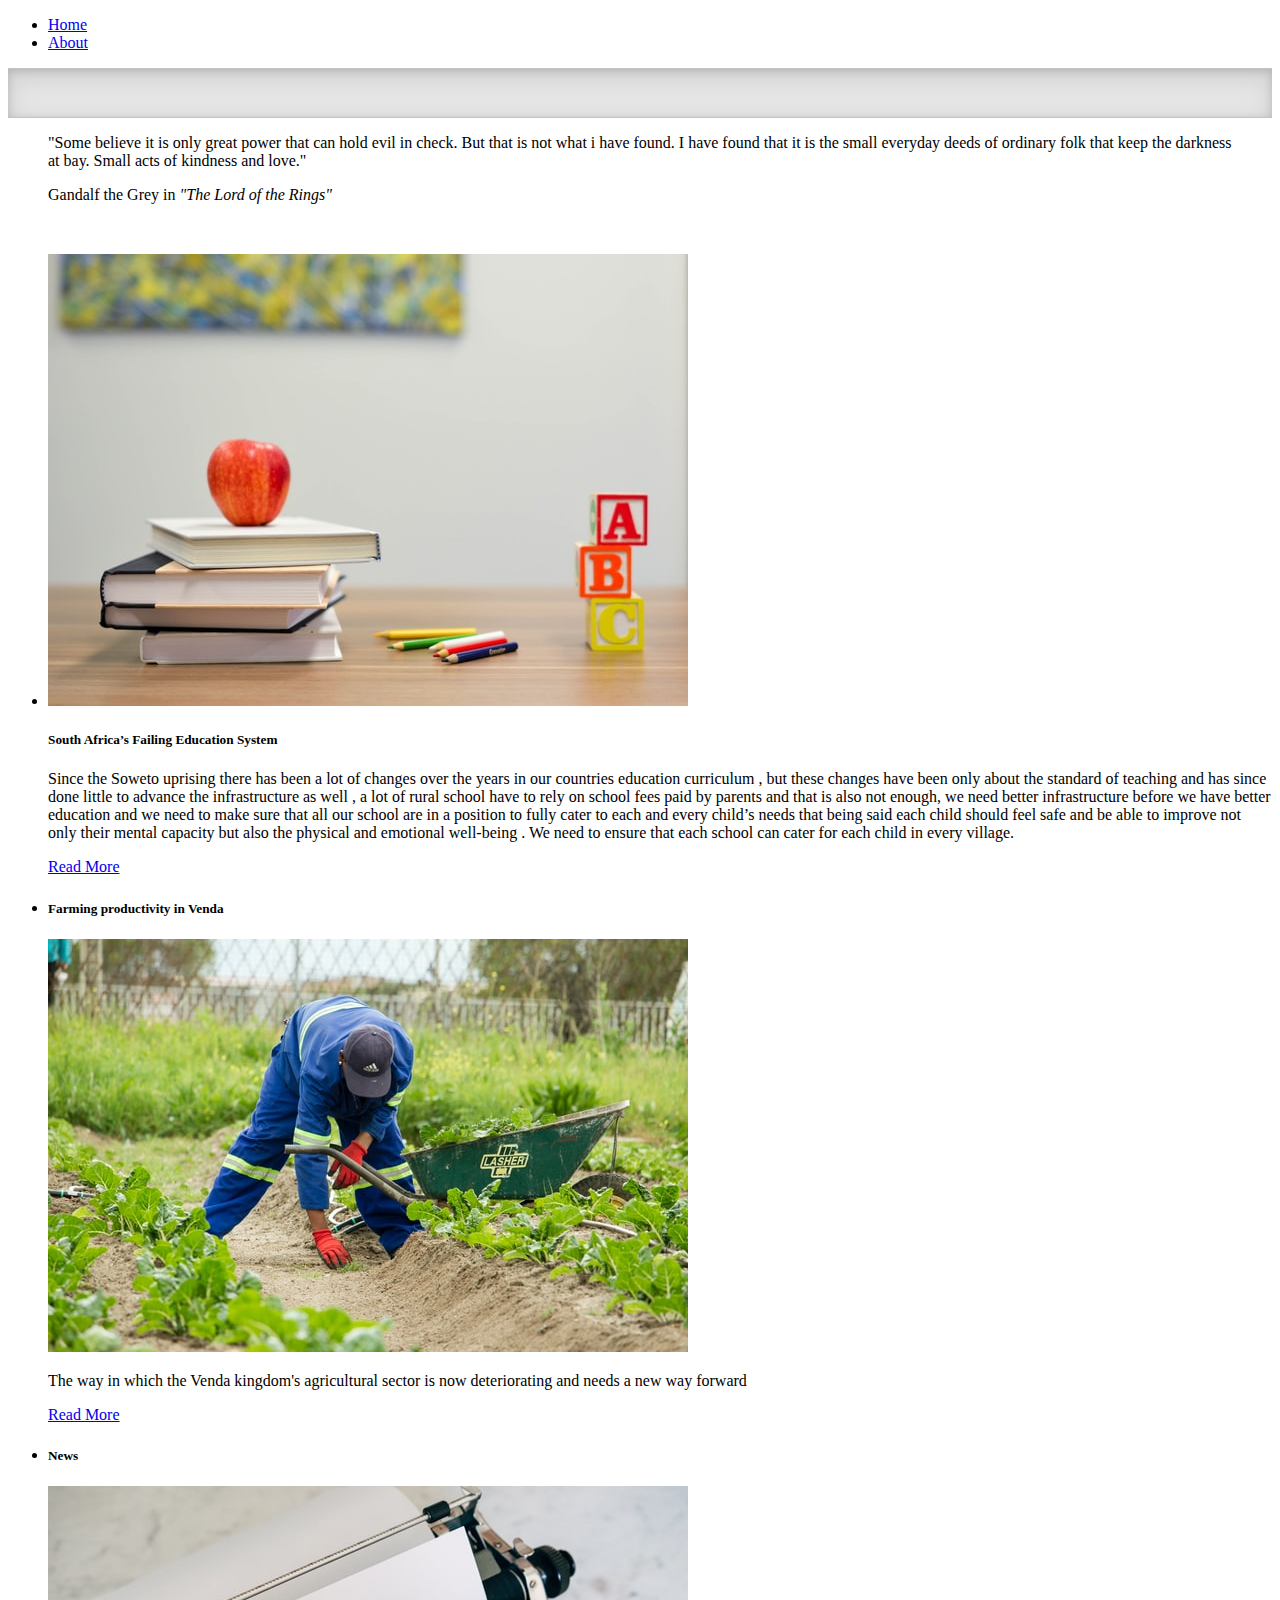
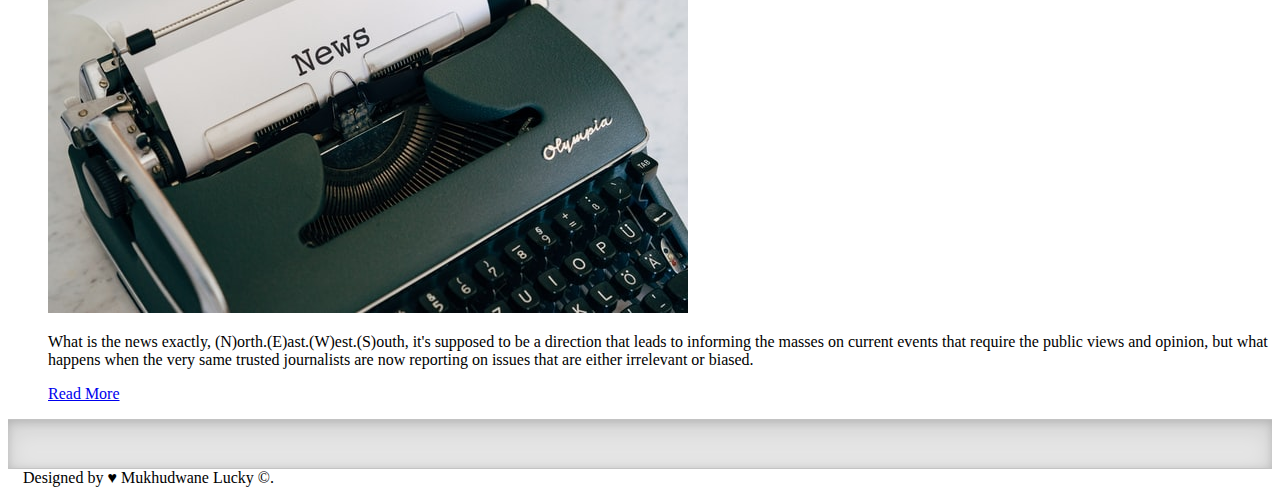
==== index.html @ 6c1558d9 "google adsense" ====
<!DOCTYPE html>
<html>
  <head>
    <!-- Required meta tags -->
    <meta charset="utf-8">
    <meta name="viewport" content="width=device-width, initial-scale=1, shrink-to-fit=no">

    <!-- Bootstrap CSS -->
    <link 
		rel="stylesheet" 
		href="https://stackpath.bootstrapcdn.com/bootstrap/4.1.3/css/bootstrap.min.css" 
		integrity="sha384-MCw98/SFnGE8fJT3GXwEOngsV7Zt27NXFoaoApmYm81iuXoPkFOJwJ8ERdknLPMO" 
		crossorigin="anonymous"
	/>
	
	<!-- Style CSS -->
	<link 
		rel="stylesheet"
		href="css/style.css"
	/>

    <title>Lucky's Blog</title>
	
	<!-- Google AdSense -->
	<script data-ad-client="ca-pub-3748726657907968" async src="https://pagead2.googlesyndication.com/pagead/js/adsbygoogle.js"></script>
  </head>
  <body>
      <div class="container">
          <header class="d-flex justify-content-center py-3">
              <ul class="nav nav-pills">
                  <li class="nav-item"><a href="index.html" class="nav-link active" aria-current="page">Home</a></li>
                  <li class="nav-item"><a href="https://mukhudwanelucky.github.io/portfolio/" class="nav-link">About</a></li>
              </ul>
          </header>
      </div>

      <div class="b-example-divider"></div>
      <div class="container-fluid">
          <div class="container">
              <div class="row justify-content-md-center">
                  <div class="col">
                      <blockquote class="blockquote text-center">
                          <p class="mb-0">
                              "Some believe it is only great power that can hold evil in check.
                              But that is not what i have found.
                              I have found that it is the small everyday deeds of ordinary folk that keep the darkness at bay.
                              Small acts of kindness and love."
                          </p>
                          <footer class="blockquote-footer">Gandalf the Grey in <cite title="Source Title"><i>"The Lord of the Rings"</i></cite></footer>
                      </blockquote>
                  </div>
				  <script async src="https://pagead2.googlesyndication.com/pagead/js/adsbygoogle.js"></script>
<ins class="adsbygoogle"
     style="display:block; text-align:center;"
     data-ad-layout="in-article"
     data-ad-format="fluid"
     data-ad-client="ca-pub-3748726657907968"
     data-ad-slot="9986386568"></ins>
<script>
     (adsbygoogle = window.adsbygoogle || []).push({});
</script>
              </div>

              <br>
              <div class="row justify-content-md-center">
                  <div class="col-sm text-center">
                      <ul class="list-unstyled">
                          <li class="media">

                              <div class="media-body alert alert-primary">
                                  <img class="mr-3" src="img/south-africas-failing-education-system.jpg" alt="south-africas-failing-education-system">
                                  <h5 class="mt-0 mb-1">South Africa’s Failing Education System</h5>
                                  <p>
                                      Since the Soweto uprising there has been a lot of changes over the years in our countries education curriculum ,
                                      but these changes have been only about the standard of teaching and has since done little to advance the infrastructure as well ,
                                      a lot of rural school have to rely on school fees paid by parents and that is also not enough,
                                      we need better infrastructure before we have better education and we need to make sure that all our school are in a position to
                                      fully cater to each and every child’s needs that being said each child should feel safe and be able to improve not only their
                                      mental capacity but also the physical and emotional well-being . We need to ensure that each school can cater for each child
                                      in every village.
                                  </p>
                                  <a href="south-africas-failing-education-system.html" class="alert-link">Read More</a>
                              </div>
                          </li>
                          <li class="media my-4">

                              <div class="media-body alert alert-primary">
                                  <h5 class="mt-0 mb-1">Farming productivity in Venda</h5>
                                  <img class="mr-3" src="img/farming-productivity-in-venda.jpg" alt="farming-productivity-in-venda">
                                  <p>
                                      The way in which the Venda kingdom's agricultural sector is now deteriorating and needs a new way forward
                                  </p>
                                  <a href="farming-productivity-in-venda.html" class="alert-link">Read More</a>
                              </div>
                          </li>
                          <li class="media">

                              <div class="media-body alert alert-primary">
                                  <h5 class="mt-0 mb-1">News</h5>
                                  <img class="mr-3" src="img/news.jpg" alt="news">
                                  <p>
                                      What is the news exactly, (N)orth.(E)ast.(W)est.(S)outh,
                                      it's supposed to be a direction that leads to informing the masses on current events that require the
                                      public views and opinion,
                                      but what happens when the very same trusted journalists are now reporting on issues that are either
                                      irrelevant or biased.
                                  </p>
                                  <a href="news.html" class="alert-link">Read More</a>
                              </div>
                          </li>
                      </ul>
                  </div>
              </div>

          </div>
      </div>
      <div class="b-example-divider"></div>
      <footer class="footer mt-auto py-3 bg-light">
          <div class="footer-container">
              <span class="text-muted">Designed by &hearts; Mukhudwane Lucky &copy;. </span>
          </div>
      </footer>

      <!-- Scripts -->
      <script src="https://code.jquery.com/jquery-3.3.1.slim.min.js"
              integrity="sha384-q8i/X+965DzO0rT7abK41JStQIAqVgRVzpbzo5smXKp4YfRvH+8abtTE1Pi6jizo"
              crossorigin="anonymous">
      </script>
      <script src="https://cdnjs.cloudflare.com/ajax/libs/popper.js/1.14.3/umd/popper.min.js"
              integrity="sha384-ZMP7rVo3mIykV+2+9J3UJ46jBk0WLaUAdn689aCwoqbBJiSnjAK/l8WvCWPIPm49"
              crossorigin="anonymous">
      </script>
      <script src="https://stackpath.bootstrapcdn.com/bootstrap/4.1.3/js/bootstrap.min.js"
              integrity="sha384-ChfqqxuZUCnJSK3+MXmPNIyE6ZbWh2IMqE241rYiqJxyMiZ6OW/JmZQ5stwEULTy"
              crossorigin="anonymous">
      </script>
  </body>
</html>
---- css/style.css ----
.b-example-divider {
    height: 3rem;
    background-color: rgba(0, 0, 0, .1);
    border: solid rgba(0, 0, 0, .15);
    border-width: 1px 0;
    box-shadow: inset 0 .5em 1.5em rgba(0, 0, 0, .1), inset 0 .125em .5em rgba(0, 0, 0, .15);
}

.form-control-dark {
    color: #fff;
    background-color: var(--bs-dark);
    border-color: var(--bs-gray);
}

    .form-control-dark:focus {
        color: #fff;
        background-color: var(--bs-dark);
        border-color: #fff;
        box-shadow: 0 0 0 .25rem rgba(255, 255, 255, .25);
    }

.bi {
    vertical-align: -.125em;
    fill: currentColor;
}

.text-small {
    font-size: 85%;
}

.dropdown-toggle {
    outline: 0;
}

/* Footer CSS
-------------------------------------------------- */
/* Not required for template or sticky footer method. */

.footer-container {
    width: auto;
    max-width: 680px;
    padding: 0 15px;
}
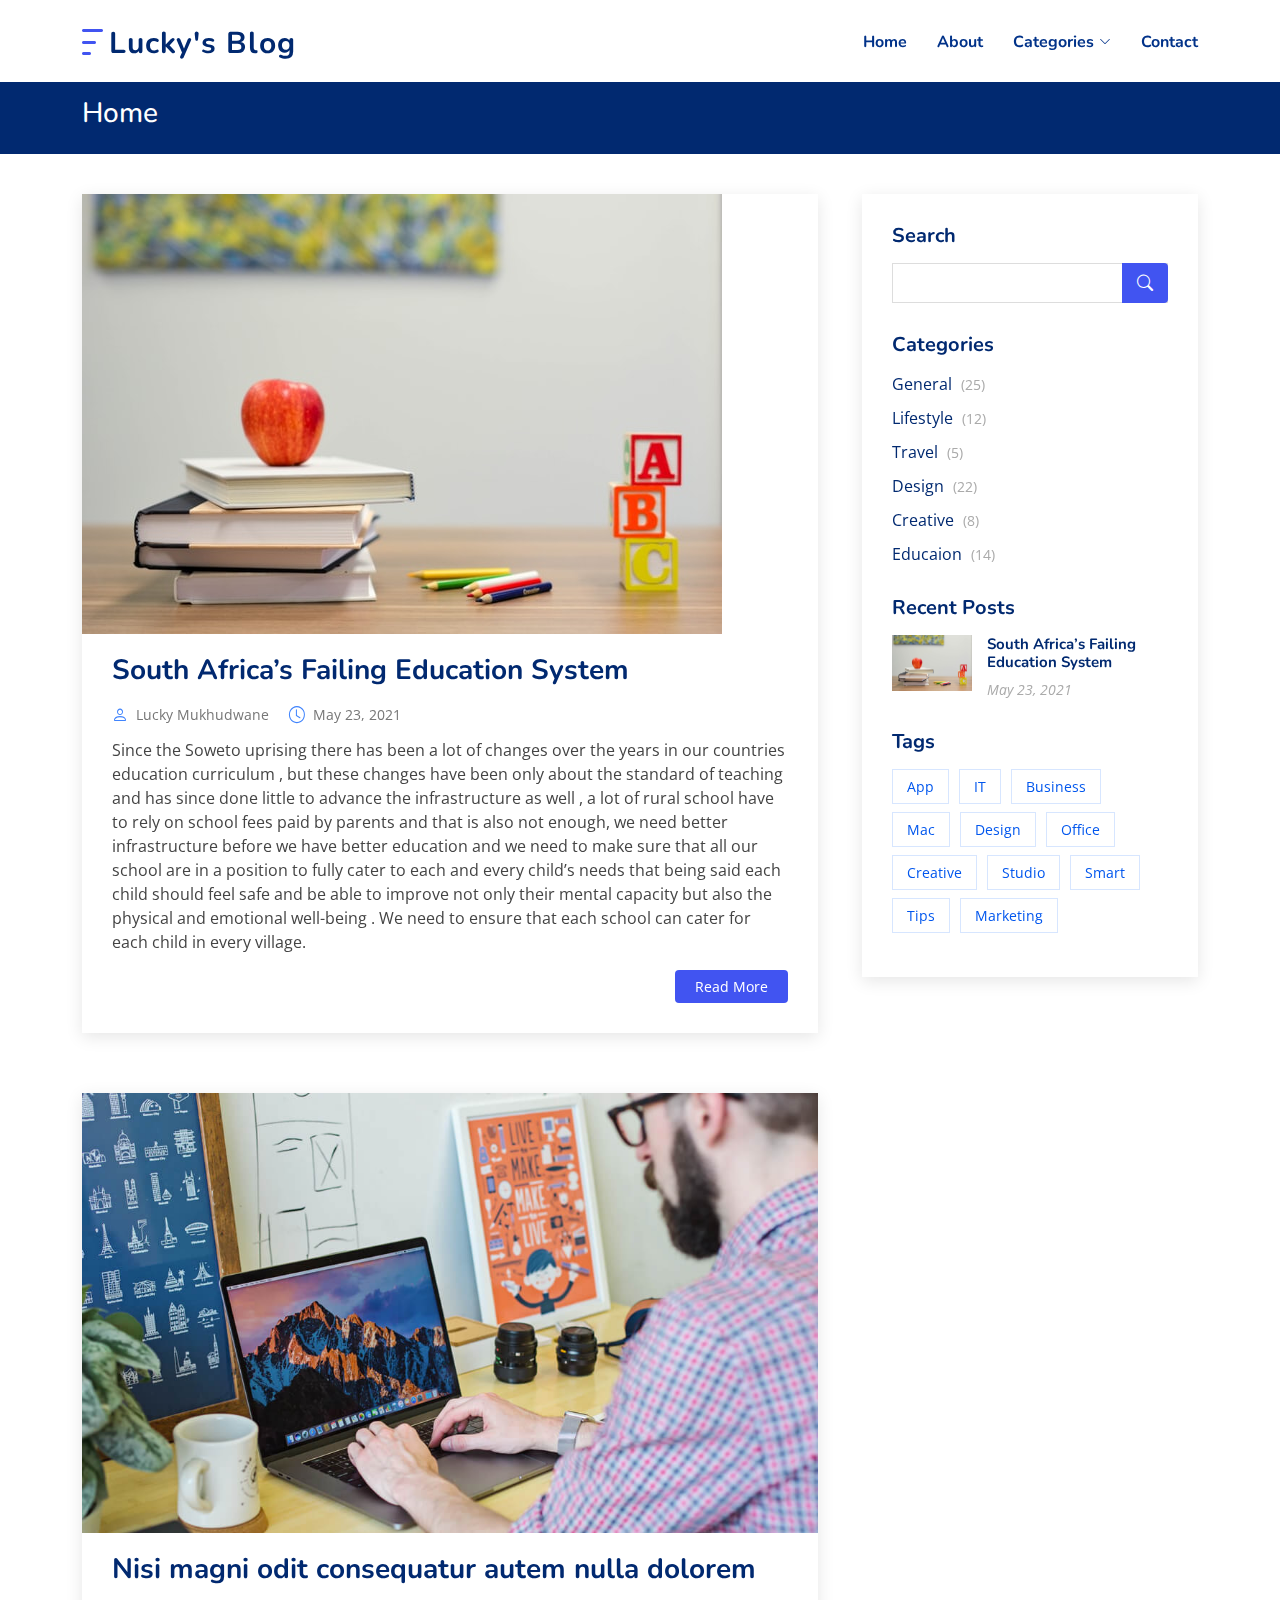
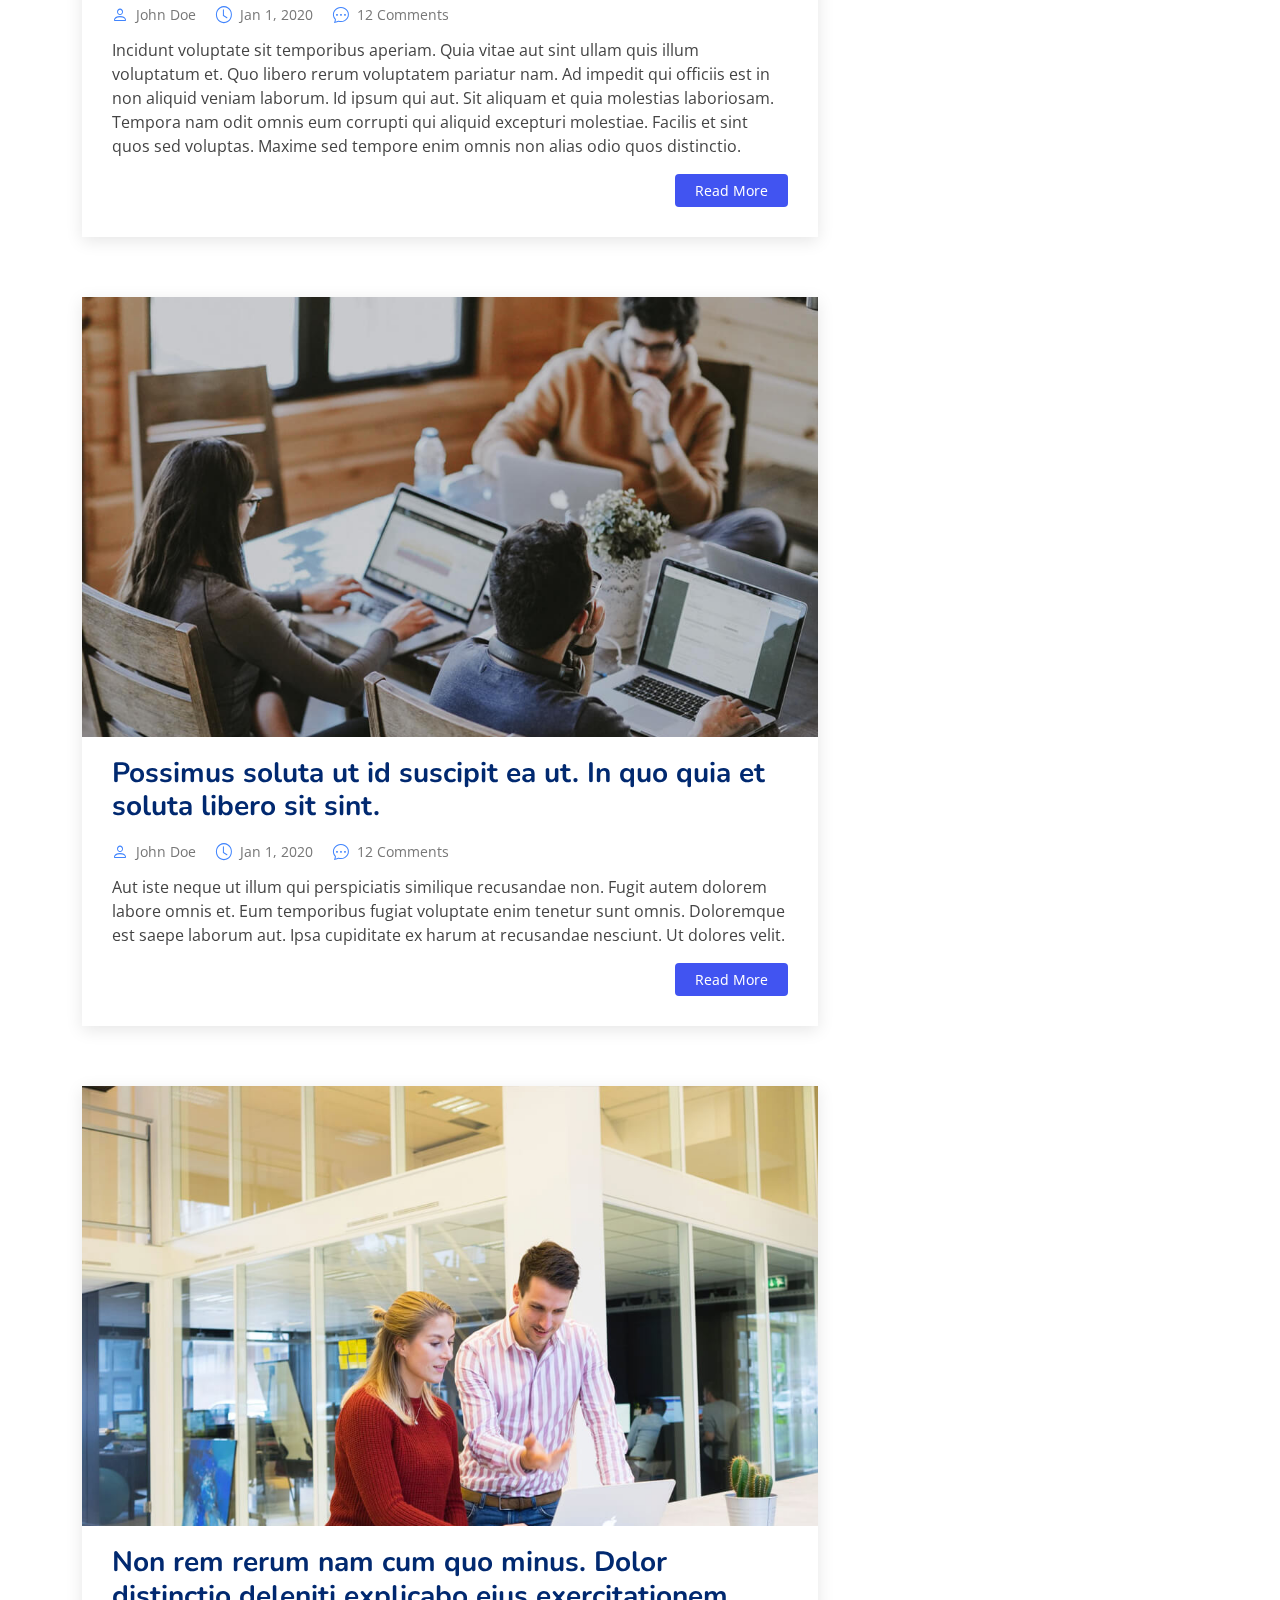
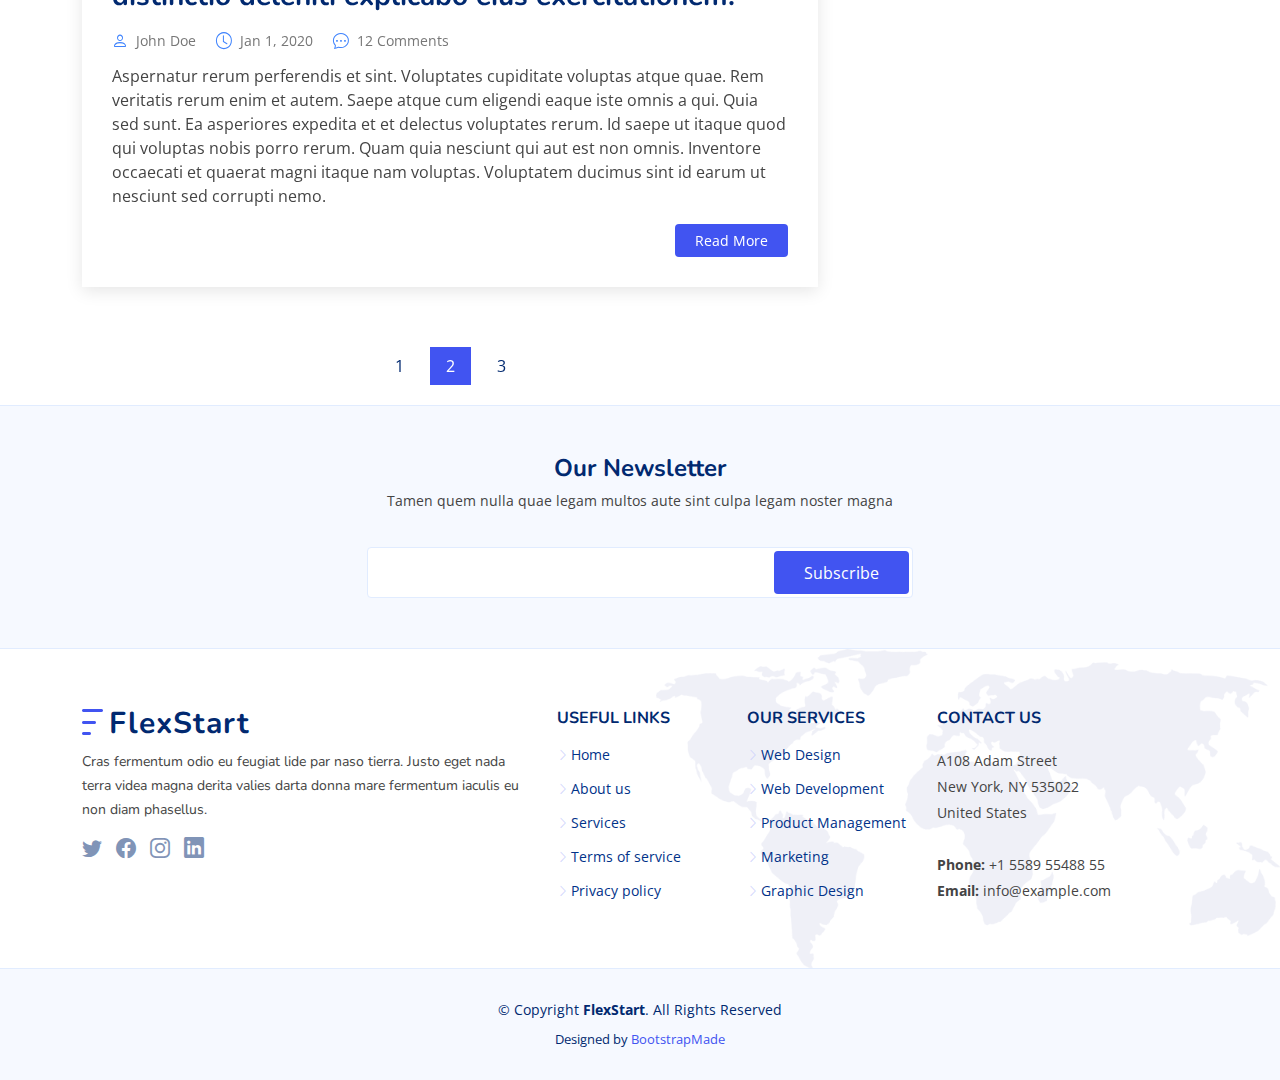
==== commit 1363ecfe: "changed layout" ====
--- a/index.html
+++ b/index.html
@@ -1,138 +1,389 @@
 <!DOCTYPE html>
-<html>
-  <head>
-    <!-- Required meta tags -->
+<html lang="en">
+
+<head>
     <meta charset="utf-8">
-    <meta name="viewport" content="width=device-width, initial-scale=1, shrink-to-fit=no">
-
-    <!-- Bootstrap CSS -->
-    <link 
-		rel="stylesheet" 
-		href="https://stackpath.bootstrapcdn.com/bootstrap/4.1.3/css/bootstrap.min.css" 
-		integrity="sha384-MCw98/SFnGE8fJT3GXwEOngsV7Zt27NXFoaoApmYm81iuXoPkFOJwJ8ERdknLPMO" 
-		crossorigin="anonymous"
-	/>
-	
-	<!-- Style CSS -->
-	<link 
-		rel="stylesheet"
-		href="css/style.css"
-	/>
+    <meta content="width=device-width, initial-scale=1.0" name="viewport">
 
     <title>Lucky's Blog</title>
-	
-	<!-- Google AdSense -->
-	<script data-ad-client="ca-pub-3748726657907968" async src="https://pagead2.googlesyndication.com/pagead/js/adsbygoogle.js"></script>
-  </head>
-  <body>
-      <div class="container">
-          <header class="d-flex justify-content-center py-3">
-              <ul class="nav nav-pills">
-                  <li class="nav-item"><a href="index.html" class="nav-link active" aria-current="page">Home</a></li>
-                  <li class="nav-item"><a href="https://mukhudwanelucky.github.io/portfolio/" class="nav-link">About</a></li>
-              </ul>
-          </header>
-      </div>
-
-      <div class="b-example-divider"></div>
-      <div class="container-fluid">
-          <div class="container">
-              <div class="row justify-content-md-center">
-                  <div class="col">
-                      <blockquote class="blockquote text-center">
-                          <p class="mb-0">
-                              "Some believe it is only great power that can hold evil in check.
-                              But that is not what i have found.
-                              I have found that it is the small everyday deeds of ordinary folk that keep the darkness at bay.
-                              Small acts of kindness and love."
-                          </p>
-                          <footer class="blockquote-footer">Gandalf the Grey in <cite title="Source Title"><i>"The Lord of the Rings"</i></cite></footer>
-                      </blockquote>
-                  </div>
-				  <script async src="https://pagead2.googlesyndication.com/pagead/js/adsbygoogle.js"></script>
-<ins class="adsbygoogle"
-     style="display:block; text-align:center;"
-     data-ad-layout="in-article"
-     data-ad-format="fluid"
-     data-ad-client="ca-pub-3748726657907968"
-     data-ad-slot="9986386568"></ins>
-<script>
-     (adsbygoogle = window.adsbygoogle || []).push({});
-</script>
-              </div>
-
-              <br>
-              <div class="row justify-content-md-center">
-                  <div class="col-sm text-center">
-                      <ul class="list-unstyled">
-                          <li class="media">
-
-                              <div class="media-body alert alert-primary">
-                                  <img class="mr-3" src="img/south-africas-failing-education-system.jpg" alt="south-africas-failing-education-system">
-                                  <h5 class="mt-0 mb-1">South Africa’s Failing Education System</h5>
-                                  <p>
-                                      Since the Soweto uprising there has been a lot of changes over the years in our countries education curriculum ,
-                                      but these changes have been only about the standard of teaching and has since done little to advance the infrastructure as well ,
-                                      a lot of rural school have to rely on school fees paid by parents and that is also not enough,
-                                      we need better infrastructure before we have better education and we need to make sure that all our school are in a position to
-                                      fully cater to each and every child’s needs that being said each child should feel safe and be able to improve not only their
-                                      mental capacity but also the physical and emotional well-being . We need to ensure that each school can cater for each child
-                                      in every village.
-                                  </p>
-                                  <a href="south-africas-failing-education-system.html" class="alert-link">Read More</a>
-                              </div>
-                          </li>
-                          <li class="media my-4">
-
-                              <div class="media-body alert alert-primary">
-                                  <h5 class="mt-0 mb-1">Farming productivity in Venda</h5>
-                                  <img class="mr-3" src="img/farming-productivity-in-venda.jpg" alt="farming-productivity-in-venda">
-                                  <p>
-                                      The way in which the Venda kingdom's agricultural sector is now deteriorating and needs a new way forward
-                                  </p>
-                                  <a href="farming-productivity-in-venda.html" class="alert-link">Read More</a>
-                              </div>
-                          </li>
-                          <li class="media">
-
-                              <div class="media-body alert alert-primary">
-                                  <h5 class="mt-0 mb-1">News</h5>
-                                  <img class="mr-3" src="img/news.jpg" alt="news">
-                                  <p>
-                                      What is the news exactly, (N)orth.(E)ast.(W)est.(S)outh,
-                                      it's supposed to be a direction that leads to informing the masses on current events that require the
-                                      public views and opinion,
-                                      but what happens when the very same trusted journalists are now reporting on issues that are either
-                                      irrelevant or biased.
-                                  </p>
-                                  <a href="news.html" class="alert-link">Read More</a>
-                              </div>
-                          </li>
-                      </ul>
-                  </div>
-              </div>
-
-          </div>
-      </div>
-      <div class="b-example-divider"></div>
-      <footer class="footer mt-auto py-3 bg-light">
-          <div class="footer-container">
-              <span class="text-muted">Designed by &hearts; Mukhudwane Lucky &copy;. </span>
-          </div>
-      </footer>
-
-      <!-- Scripts -->
-      <script src="https://code.jquery.com/jquery-3.3.1.slim.min.js"
-              integrity="sha384-q8i/X+965DzO0rT7abK41JStQIAqVgRVzpbzo5smXKp4YfRvH+8abtTE1Pi6jizo"
-              crossorigin="anonymous">
-      </script>
-      <script src="https://cdnjs.cloudflare.com/ajax/libs/popper.js/1.14.3/umd/popper.min.js"
-              integrity="sha384-ZMP7rVo3mIykV+2+9J3UJ46jBk0WLaUAdn689aCwoqbBJiSnjAK/l8WvCWPIPm49"
-              crossorigin="anonymous">
-      </script>
-      <script src="https://stackpath.bootstrapcdn.com/bootstrap/4.1.3/js/bootstrap.min.js"
-              integrity="sha384-ChfqqxuZUCnJSK3+MXmPNIyE6ZbWh2IMqE241rYiqJxyMiZ6OW/JmZQ5stwEULTy"
-              crossorigin="anonymous">
-      </script>
-  </body>
+    <meta content="Lucky Mukhudwane Web Blog" name="description">
+    <meta content="blog" name="keywords">
+
+    <!-- Favicons -->
+    <link href="assets/img/favicon.png" rel="icon">
+    <link href="assets/img/apple-touch-icon.png" rel="apple-touch-icon">
+
+    <!-- Google Fonts -->
+    <link href="https://fonts.googleapis.com/css?family=Open+Sans:300,300i,400,400i,600,600i,700,700i|Nunito:300,300i,400,400i,600,600i,700,700i|Poppins:300,300i,400,400i,500,500i,600,600i,700,700i" rel="stylesheet">
+
+    <!-- Vendor CSS Files -->
+    <link href="assets/vendor/bootstrap/css/bootstrap.min.css" rel="stylesheet">
+    <link href="assets/vendor/bootstrap-icons/bootstrap-icons.css" rel="stylesheet">
+    <link href="assets/vendor/aos/aos.css" rel="stylesheet">
+    <link href="assets/vendor/remixicon/remixicon.css" rel="stylesheet">
+    <link href="assets/vendor/swiper/swiper-bundle.min.css" rel="stylesheet">
+    <link href="assets/vendor/glightbox/css/glightbox.min.css" rel="stylesheet">
+
+    <!-- Template Main CSS File -->
+    <link href="assets/css/style.css" rel="stylesheet">
+
+    <!-- =======================================================
+    * Template Name: FlexStart - v1.4.0
+    * Template URL: https://bootstrapmade.com/flexstart-bootstrap-startup-template/
+    * Author: BootstrapMade.com
+    * License: https://bootstrapmade.com/license/
+    ======================================================== -->
+</head>
+
+<body>
+
+    <!-- ======= Header ======= -->
+    <header id="header" class="header fixed-top">
+        <div class="container-fluid container-xl d-flex align-items-center justify-content-between">
+
+            <a href="index.html" class="logo d-flex align-items-center">
+                <img src="assets/img/logo.png" alt="">
+                <span>Lucky's Blog</span>
+            </a>
+
+            <nav id="navbar" class="navbar">
+                <ul>
+                    <li><a class="nav-link scrollto " href="#">Home</a></li>
+                    <li><a class="nav-link scrollto" href="#about">About</a></li>
+                    <li class="dropdown">
+                        <a href="catergories.html"><span>Categories</span> <i class="bi bi-chevron-down"></i></a>
+                        <ul>
+                            <li><a href="#">General</a></li>
+                            <li><a href="#">LifeStyle</a></li>
+                            <li><a href="#">Travel</a></li>
+                            <li><a href="#">Design</a></li>
+                            <li><a href="#">Creative</a></li>
+                            <li><a href="#">Education</a></li>
+                        </ul>
+                    </li>
+                    <li><a class="nav-link scrollto" href="#contact">Contact</a></li>
+                </ul>
+                <i class="bi bi-list mobile-nav-toggle"></i>
+            </nav><!-- .navbar -->
+
+        </div>
+    </header><!-- End Header -->
+
+    <main id="main">
+
+        <!-- ======= Breadcrumbs ======= -->
+        <section class="breadcrumbs">
+            <div class="container">
+
+                <h2>Home</h2>
+
+            </div>
+        </section><!-- End Breadcrumbs -->
+        <!-- ======= Blog Section ======= -->
+        <section id="blog" class="blog">
+            <div class="container" data-aos="fade-up">
+
+                <div class="row">
+
+                    <div class="col-lg-8 entries">
+
+                        <article class="entry">
+
+                            <div class="entry-img">
+                                <img src="img/south-africas-failing-education-system.jpg" alt="" class="img-fluid">
+                            </div>
+
+                            <h2 class="entry-title">
+                                <a href="south-africas-failing-education-system.html">South Africa’s Failing Education System</a>
+                            </h2>
+
+                            <div class="entry-meta">
+                                <ul>
+                                    <li class="d-flex align-items-center"><i class="bi bi-person"></i> <a href="about">Lucky Mukhudwane</a></li>
+                                    <li class="d-flex align-items-center"><i class="bi bi-clock"></i> <a href=""><time datetime="2021-05-23">May 23, 2021</time></a></li>
+                                </ul>
+                            </div>
+
+                            <div class="entry-content">
+                                <p>
+                                    Since the Soweto uprising there has been a lot of changes over the years in our countries education curriculum ,
+                                    but these changes have been only about the standard of teaching and has since done little to advance the infrastructure as well ,
+                                    a lot of rural school have to rely on school fees paid by parents and that is also not enough,
+                                    we need better infrastructure before we have better education and we need to make sure that all our school are in a position to
+                                    fully cater to each and every child’s needs that being said each child should feel safe and be able to improve not only their
+                                    mental capacity but also the physical and emotional well-being . We need to ensure that each school can cater for each child
+                                    in every village.
+                                </p>
+                                <div class="read-more">
+                                    <a href="south-africas-failing-education-system.html">Read More</a>
+                                </div>
+                            </div>
+
+                        </article><!-- End blog entry -->
+
+                        <article class="entry">
+
+                            <div class="entry-img">
+                                <img src="assets/img/blog/blog-2.jpg" alt="" class="img-fluid">
+                            </div>
+
+                            <h2 class="entry-title">
+                                <a href="blog-single.html">Nisi magni odit consequatur autem nulla dolorem</a>
+                            </h2>
+
+                            <div class="entry-meta">
+                                <ul>
+                                    <li class="d-flex align-items-center"><i class="bi bi-person"></i> <a href="blog-single.html">John Doe</a></li>
+                                    <li class="d-flex align-items-center"><i class="bi bi-clock"></i> <a href="blog-single.html"><time datetime="2020-01-01">Jan 1, 2020</time></a></li>
+                                    <li class="d-flex align-items-center"><i class="bi bi-chat-dots"></i> <a href="blog-single.html">12 Comments</a></li>
+                                </ul>
+                            </div>
+
+                            <div class="entry-content">
+                                <p>
+                                    Incidunt voluptate sit temporibus aperiam. Quia vitae aut sint ullam quis illum voluptatum et. Quo libero rerum voluptatem pariatur nam.
+                                    Ad impedit qui officiis est in non aliquid veniam laborum. Id ipsum qui aut. Sit aliquam et quia molestias laboriosam. Tempora nam odit omnis eum corrupti qui aliquid excepturi molestiae. Facilis et sint quos sed voluptas. Maxime sed tempore enim omnis non alias odio quos distinctio.
+                                </p>
+                                <div class="read-more">
+                                    <a href="blog-single.html">Read More</a>
+                                </div>
+                            </div>
+
+                        </article><!-- End blog entry -->
+
+                        <article class="entry">
+
+                            <div class="entry-img">
+                                <img src="assets/img/blog/blog-3.jpg" alt="" class="img-fluid">
+                            </div>
+
+                            <h2 class="entry-title">
+                                <a href="blog-single.html">Possimus soluta ut id suscipit ea ut. In quo quia et soluta libero sit sint.</a>
+                            </h2>
+
+                            <div class="entry-meta">
+                                <ul>
+                                    <li class="d-flex align-items-center"><i class="bi bi-person"></i> <a href="blog-single.html">John Doe</a></li>
+                                    <li class="d-flex align-items-center"><i class="bi bi-clock"></i> <a href="blog-single.html"><time datetime="2020-01-01">Jan 1, 2020</time></a></li>
+                                    <li class="d-flex align-items-center"><i class="bi bi-chat-dots"></i> <a href="blog-single.html">12 Comments</a></li>
+                                </ul>
+                            </div>
+
+                            <div class="entry-content">
+                                <p>
+                                    Aut iste neque ut illum qui perspiciatis similique recusandae non. Fugit autem dolorem labore omnis et. Eum temporibus fugiat voluptate enim tenetur sunt omnis.
+                                    Doloremque est saepe laborum aut. Ipsa cupiditate ex harum at recusandae nesciunt. Ut dolores velit.
+                                </p>
+                                <div class="read-more">
+                                    <a href="blog-single.html">Read More</a>
+                                </div>
+                            </div>
+
+                        </article><!-- End blog entry -->
+
+                        <article class="entry">
+
+                            <div class="entry-img">
+                                <img src="assets/img/blog/blog-4.jpg" alt="" class="img-fluid">
+                            </div>
+
+                            <h2 class="entry-title">
+                                <a href="blog-single.html">Non rem rerum nam cum quo minus. Dolor distinctio deleniti explicabo eius exercitationem.</a>
+                            </h2>
+
+                            <div class="entry-meta">
+                                <ul>
+                                    <li class="d-flex align-items-center"><i class="bi bi-person"></i> <a href="blog-single.html">John Doe</a></li>
+                                    <li class="d-flex align-items-center"><i class="bi bi-clock"></i> <a href="blog-single.html"><time datetime="2020-01-01">Jan 1, 2020</time></a></li>
+                                    <li class="d-flex align-items-center"><i class="bi bi-chat-dots"></i> <a href="blog-single.html">12 Comments</a></li>
+                                </ul>
+                            </div>
+
+                            <div class="entry-content">
+                                <p>
+                                    Aspernatur rerum perferendis et sint. Voluptates cupiditate voluptas atque quae. Rem veritatis rerum enim et autem. Saepe atque cum eligendi eaque iste omnis a qui.
+                                    Quia sed sunt. Ea asperiores expedita et et delectus voluptates rerum. Id saepe ut itaque quod qui voluptas nobis porro rerum. Quam quia nesciunt qui aut est non omnis. Inventore occaecati et quaerat magni itaque nam voluptas. Voluptatem ducimus sint id earum ut nesciunt sed corrupti nemo.
+                                </p>
+                                <div class="read-more">
+                                    <a href="blog-single.html">Read More</a>
+                                </div>
+                            </div>
+
+                        </article><!-- End blog entry -->
+
+                        <div class="blog-pagination">
+                            <ul class="justify-content-center">
+                                <li><a href="#">1</a></li>
+                                <li class="active"><a href="#">2</a></li>
+                                <li><a href="#">3</a></li>
+                            </ul>
+                        </div>
+
+                    </div><!-- End blog entries list -->
+
+                    <div class="col-lg-4">
+
+                        <div class="sidebar">
+
+                            <h3 class="sidebar-title">Search</h3>
+                            <div class="sidebar-item search-form">
+                                <form action="">
+                                    <input type="text">
+                                    <button type="submit"><i class="bi bi-search"></i></button>
+                                </form>
+                            </div><!-- End sidebar search formn-->
+
+                            <h3 class="sidebar-title">Categories</h3>
+                            <div class="sidebar-item categories">
+                                <ul>
+                                    <li><a href="#">General <span>(25)</span></a></li>
+                                    <li><a href="#">Lifestyle <span>(12)</span></a></li>
+                                    <li><a href="#">Travel <span>(5)</span></a></li>
+                                    <li><a href="#">Design <span>(22)</span></a></li>
+                                    <li><a href="#">Creative <span>(8)</span></a></li>
+                                    <li><a href="#">Educaion <span>(14)</span></a></li>
+                                </ul>
+                            </div><!-- End sidebar categories-->
+
+                            <h3 class="sidebar-title">Recent Posts</h3>
+                            <div class="sidebar-item recent-posts">
+                                <div class="post-item clearfix">
+                                    <img src="img/south-africas-failing-education-system.jpg" alt="">
+                                    <h4><a href="south-africas-failing-education-system.html">South Africa’s Failing Education System</a></h4>
+                                    <time datetime="2021-05-23">May 23, 2021</time>
+                                </div>
+
+                            </div><!-- End sidebar recent posts-->
+
+                            <h3 class="sidebar-title">Tags</h3>
+                            <div class="sidebar-item tags">
+                                <ul>
+                                    <li><a href="#">App</a></li>
+                                    <li><a href="#">IT</a></li>
+                                    <li><a href="#">Business</a></li>
+                                    <li><a href="#">Mac</a></li>
+                                    <li><a href="#">Design</a></li>
+                                    <li><a href="#">Office</a></li>
+                                    <li><a href="#">Creative</a></li>
+                                    <li><a href="#">Studio</a></li>
+                                    <li><a href="#">Smart</a></li>
+                                    <li><a href="#">Tips</a></li>
+                                    <li><a href="#">Marketing</a></li>
+                                </ul>
+                            </div><!-- End sidebar tags-->
+
+                        </div><!-- End sidebar -->
+
+                    </div><!-- End blog sidebar -->
+
+                </div>
+
+            </div>
+        </section><!-- End Blog Section -->
+
+    </main><!-- End #main -->
+    <!-- ======= Footer ======= -->
+    <footer id="footer" class="footer">
+
+        <div class="footer-newsletter">
+            <div class="container">
+                <div class="row justify-content-center">
+                    <div class="col-lg-12 text-center">
+                        <h4>Our Newsletter</h4>
+                        <p>Tamen quem nulla quae legam multos aute sint culpa legam noster magna</p>
+                    </div>
+                    <div class="col-lg-6">
+                        <form action="" method="post">
+                            <input type="email" name="email"><input type="submit" value="Subscribe">
+                        </form>
+                    </div>
+                </div>
+            </div>
+        </div>
+
+        <div class="footer-top">
+            <div class="container">
+                <div class="row gy-4">
+                    <div class="col-lg-5 col-md-12 footer-info">
+                        <a href="index.html" class="logo d-flex align-items-center">
+                            <img src="assets/img/logo.png" alt="">
+                            <span>FlexStart</span>
+                        </a>
+                        <p>Cras fermentum odio eu feugiat lide par naso tierra. Justo eget nada terra videa magna derita valies darta donna mare fermentum iaculis eu non diam phasellus.</p>
+                        <div class="social-links mt-3">
+                            <a href="#" class="twitter"><i class="bi bi-twitter"></i></a>
+                            <a href="#" class="facebook"><i class="bi bi-facebook"></i></a>
+                            <a href="#" class="instagram"><i class="bi bi-instagram bx bxl-instagram"></i></a>
+                            <a href="#" class="linkedin"><i class="bi bi-linkedin bx bxl-linkedin"></i></a>
+                        </div>
+                    </div>
+
+                    <div class="col-lg-2 col-6 footer-links">
+                        <h4>Useful Links</h4>
+                        <ul>
+                            <li><i class="bi bi-chevron-right"></i> <a href="#">Home</a></li>
+                            <li><i class="bi bi-chevron-right"></i> <a href="#">About us</a></li>
+                            <li><i class="bi bi-chevron-right"></i> <a href="#">Services</a></li>
+                            <li><i class="bi bi-chevron-right"></i> <a href="#">Terms of service</a></li>
+                            <li><i class="bi bi-chevron-right"></i> <a href="#">Privacy policy</a></li>
+                        </ul>
+                    </div>
+
+                    <div class="col-lg-2 col-6 footer-links">
+                        <h4>Our Services</h4>
+                        <ul>
+                            <li><i class="bi bi-chevron-right"></i> <a href="#">Web Design</a></li>
+                            <li><i class="bi bi-chevron-right"></i> <a href="#">Web Development</a></li>
+                            <li><i class="bi bi-chevron-right"></i> <a href="#">Product Management</a></li>
+                            <li><i class="bi bi-chevron-right"></i> <a href="#">Marketing</a></li>
+                            <li><i class="bi bi-chevron-right"></i> <a href="#">Graphic Design</a></li>
+                        </ul>
+                    </div>
+
+                    <div class="col-lg-3 col-md-12 footer-contact text-center text-md-start">
+                        <h4>Contact Us</h4>
+                        <p>
+                            A108 Adam Street <br>
+                            New York, NY 535022<br>
+                            United States <br><br>
+                            <strong>Phone:</strong> +1 5589 55488 55<br>
+                            <strong>Email:</strong> info@example.com<br>
+                        </p>
+
+                    </div>
+
+                </div>
+            </div>
+        </div>
+
+        <div class="container">
+            <div class="copyright">
+                &copy; Copyright <strong><span>FlexStart</span></strong>. All Rights Reserved
+            </div>
+            <div class="credits">
+                <!-- All the links in the footer should remain intact. -->
+                <!-- You can delete the links only if you purchased the pro version. -->
+                <!-- Licensing information: https://bootstrapmade.com/license/ -->
+                <!-- Purchase the pro version with working PHP/AJAX contact form: https://bootstrapmade.com/flexstart-bootstrap-startup-template/ -->
+                Designed by <a href="https://bootstrapmade.com/">BootstrapMade</a>
+            </div>
+        </div>
+    </footer><!-- End Footer -->
+
+    <a href="#" class="back-to-top d-flex align-items-center justify-content-center"><i class="bi bi-arrow-up-short"></i></a>
+
+    <!-- Vendor JS Files -->
+    <script src="assets/vendor/bootstrap/js/bootstrap.bundle.js"></script>
+    <script src="assets/vendor/aos/aos.js"></script>
+    <script src="assets/vendor/php-email-form/validate.js"></script>
+    <script src="assets/vendor/swiper/swiper-bundle.min.js"></script>
+    <script src="assets/vendor/purecounter/purecounter.js"></script>
+    <script src="assets/vendor/isotope-layout/isotope.pkgd.min.js"></script>
+    <script src="assets/vendor/glightbox/js/glightbox.min.js"></script>
+
+    <!-- Template Main JS File -->
+    <script src="assets/js/main.js"></script>
+
+</body>
+
 </html>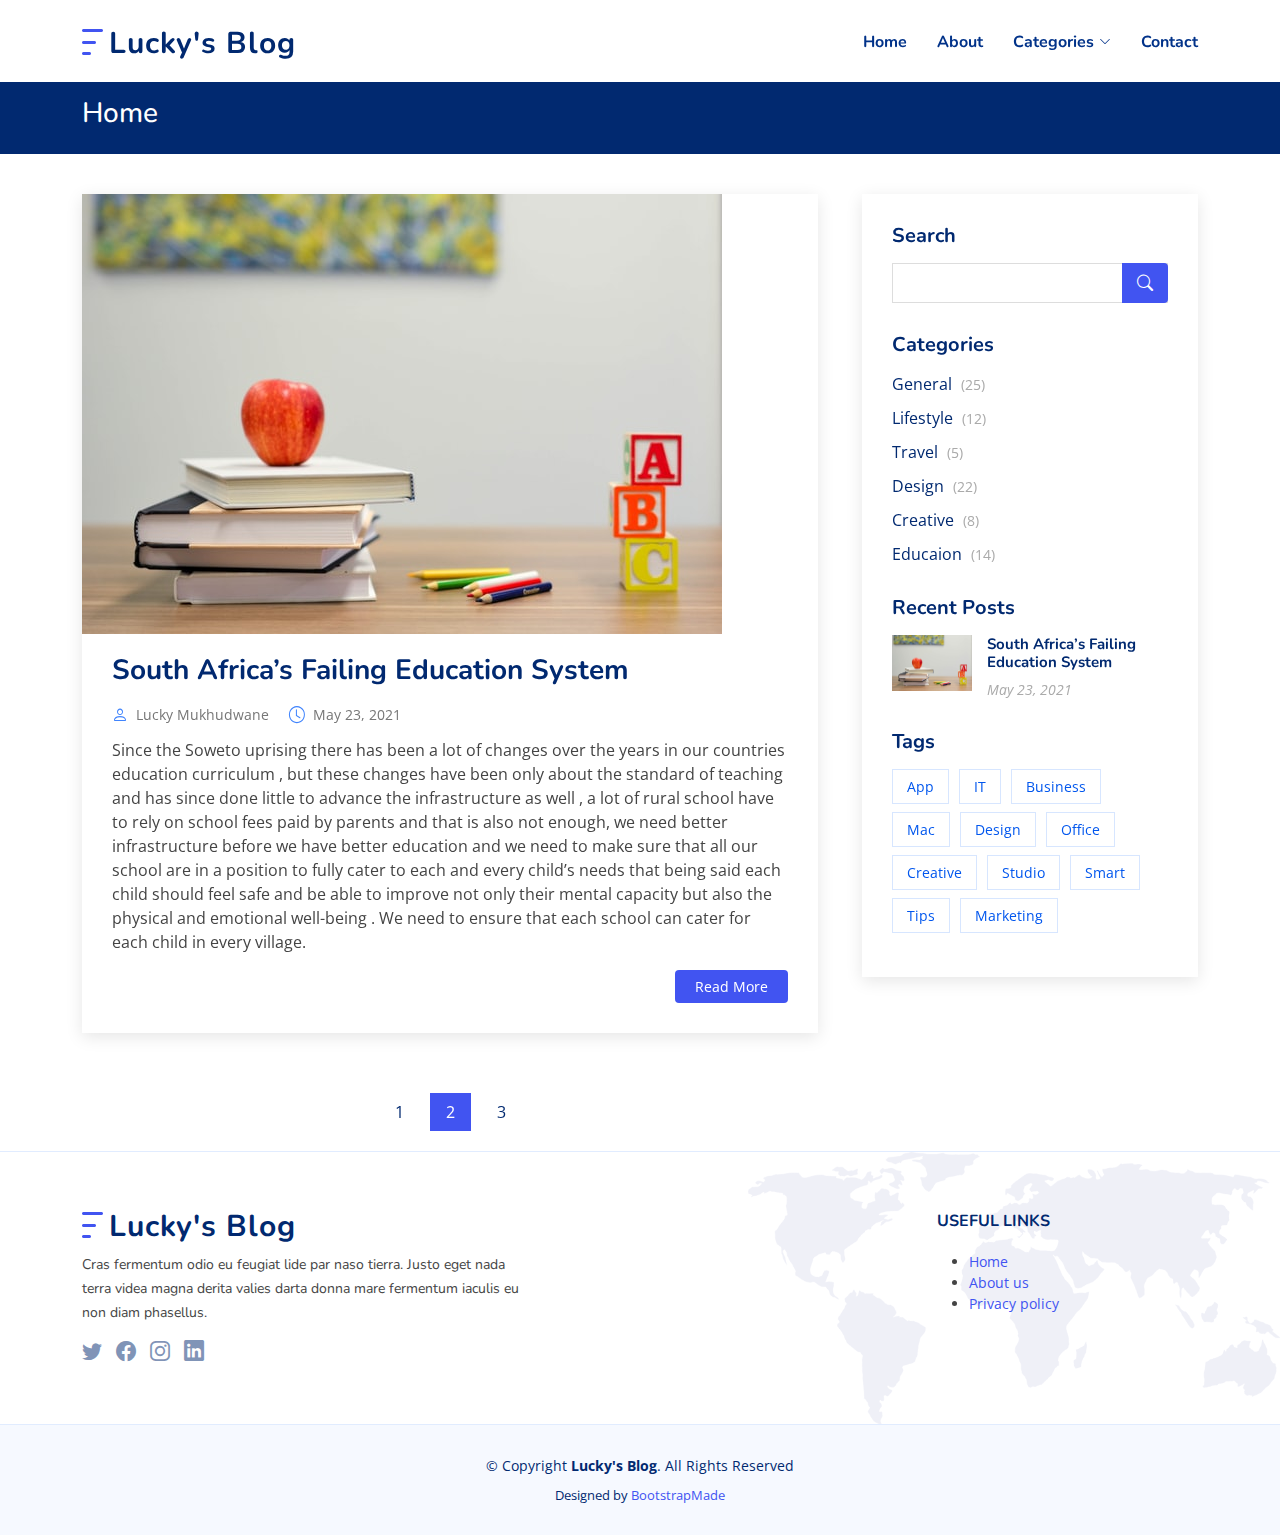
==== commit 3a3f505d: "updated layout" ====
--- a/index.html
+++ b/index.html
@@ -121,96 +121,6 @@
 
                         </article><!-- End blog entry -->
 
-                        <article class="entry">
-
-                            <div class="entry-img">
-                                <img src="assets/img/blog/blog-2.jpg" alt="" class="img-fluid">
-                            </div>
-
-                            <h2 class="entry-title">
-                                <a href="blog-single.html">Nisi magni odit consequatur autem nulla dolorem</a>
-                            </h2>
-
-                            <div class="entry-meta">
-                                <ul>
-                                    <li class="d-flex align-items-center"><i class="bi bi-person"></i> <a href="blog-single.html">John Doe</a></li>
-                                    <li class="d-flex align-items-center"><i class="bi bi-clock"></i> <a href="blog-single.html"><time datetime="2020-01-01">Jan 1, 2020</time></a></li>
-                                    <li class="d-flex align-items-center"><i class="bi bi-chat-dots"></i> <a href="blog-single.html">12 Comments</a></li>
-                                </ul>
-                            </div>
-
-                            <div class="entry-content">
-                                <p>
-                                    Incidunt voluptate sit temporibus aperiam. Quia vitae aut sint ullam quis illum voluptatum et. Quo libero rerum voluptatem pariatur nam.
-                                    Ad impedit qui officiis est in non aliquid veniam laborum. Id ipsum qui aut. Sit aliquam et quia molestias laboriosam. Tempora nam odit omnis eum corrupti qui aliquid excepturi molestiae. Facilis et sint quos sed voluptas. Maxime sed tempore enim omnis non alias odio quos distinctio.
-                                </p>
-                                <div class="read-more">
-                                    <a href="blog-single.html">Read More</a>
-                                </div>
-                            </div>
-
-                        </article><!-- End blog entry -->
-
-                        <article class="entry">
-
-                            <div class="entry-img">
-                                <img src="assets/img/blog/blog-3.jpg" alt="" class="img-fluid">
-                            </div>
-
-                            <h2 class="entry-title">
-                                <a href="blog-single.html">Possimus soluta ut id suscipit ea ut. In quo quia et soluta libero sit sint.</a>
-                            </h2>
-
-                            <div class="entry-meta">
-                                <ul>
-                                    <li class="d-flex align-items-center"><i class="bi bi-person"></i> <a href="blog-single.html">John Doe</a></li>
-                                    <li class="d-flex align-items-center"><i class="bi bi-clock"></i> <a href="blog-single.html"><time datetime="2020-01-01">Jan 1, 2020</time></a></li>
-                                    <li class="d-flex align-items-center"><i class="bi bi-chat-dots"></i> <a href="blog-single.html">12 Comments</a></li>
-                                </ul>
-                            </div>
-
-                            <div class="entry-content">
-                                <p>
-                                    Aut iste neque ut illum qui perspiciatis similique recusandae non. Fugit autem dolorem labore omnis et. Eum temporibus fugiat voluptate enim tenetur sunt omnis.
-                                    Doloremque est saepe laborum aut. Ipsa cupiditate ex harum at recusandae nesciunt. Ut dolores velit.
-                                </p>
-                                <div class="read-more">
-                                    <a href="blog-single.html">Read More</a>
-                                </div>
-                            </div>
-
-                        </article><!-- End blog entry -->
-
-                        <article class="entry">
-
-                            <div class="entry-img">
-                                <img src="assets/img/blog/blog-4.jpg" alt="" class="img-fluid">
-                            </div>
-
-                            <h2 class="entry-title">
-                                <a href="blog-single.html">Non rem rerum nam cum quo minus. Dolor distinctio deleniti explicabo eius exercitationem.</a>
-                            </h2>
-
-                            <div class="entry-meta">
-                                <ul>
-                                    <li class="d-flex align-items-center"><i class="bi bi-person"></i> <a href="blog-single.html">John Doe</a></li>
-                                    <li class="d-flex align-items-center"><i class="bi bi-clock"></i> <a href="blog-single.html"><time datetime="2020-01-01">Jan 1, 2020</time></a></li>
-                                    <li class="d-flex align-items-center"><i class="bi bi-chat-dots"></i> <a href="blog-single.html">12 Comments</a></li>
-                                </ul>
-                            </div>
-
-                            <div class="entry-content">
-                                <p>
-                                    Aspernatur rerum perferendis et sint. Voluptates cupiditate voluptas atque quae. Rem veritatis rerum enim et autem. Saepe atque cum eligendi eaque iste omnis a qui.
-                                    Quia sed sunt. Ea asperiores expedita et et delectus voluptates rerum. Id saepe ut itaque quod qui voluptas nobis porro rerum. Quam quia nesciunt qui aut est non omnis. Inventore occaecati et quaerat magni itaque nam voluptas. Voluptatem ducimus sint id earum ut nesciunt sed corrupti nemo.
-                                </p>
-                                <div class="read-more">
-                                    <a href="blog-single.html">Read More</a>
-                                </div>
-                            </div>
-
-                        </article><!-- End blog entry -->
-
                         <div class="blog-pagination">
                             <ul class="justify-content-center">
                                 <li><a href="#">1</a></li>
@@ -285,29 +195,13 @@
     <!-- ======= Footer ======= -->
     <footer id="footer" class="footer">
 
-        <div class="footer-newsletter">
-            <div class="container">
-                <div class="row justify-content-center">
-                    <div class="col-lg-12 text-center">
-                        <h4>Our Newsletter</h4>
-                        <p>Tamen quem nulla quae legam multos aute sint culpa legam noster magna</p>
-                    </div>
-                    <div class="col-lg-6">
-                        <form action="" method="post">
-                            <input type="email" name="email"><input type="submit" value="Subscribe">
-                        </form>
-                    </div>
-                </div>
-            </div>
-        </div>
-
         <div class="footer-top">
             <div class="container">
                 <div class="row gy-4">
                     <div class="col-lg-5 col-md-12 footer-info">
                         <a href="index.html" class="logo d-flex align-items-center">
                             <img src="assets/img/logo.png" alt="">
-                            <span>FlexStart</span>
+                            <span>Lucky's Blog</span>
                         </a>
                         <p>Cras fermentum odio eu feugiat lide par naso tierra. Justo eget nada terra videa magna derita valies darta donna mare fermentum iaculis eu non diam phasellus.</p>
                         <div class="social-links mt-3">
@@ -317,39 +211,23 @@
                             <a href="#" class="linkedin"><i class="bi bi-linkedin bx bxl-linkedin"></i></a>
                         </div>
                     </div>
-
                     <div class="col-lg-2 col-6 footer-links">
+
+                    </div>
+
+                    <div class="col-lg-2 col-6 footer-links">
+
+                    </div>
+
+
+
+                    <div class="col-lg-3 col-md-12 footer-contact text-center text-md-start">
                         <h4>Useful Links</h4>
                         <ul>
-                            <li><i class="bi bi-chevron-right"></i> <a href="#">Home</a></li>
-                            <li><i class="bi bi-chevron-right"></i> <a href="#">About us</a></li>
-                            <li><i class="bi bi-chevron-right"></i> <a href="#">Services</a></li>
-                            <li><i class="bi bi-chevron-right"></i> <a href="#">Terms of service</a></li>
-                            <li><i class="bi bi-chevron-right"></i> <a href="#">Privacy policy</a></li>
+                            <li><a href="#">Home</a></li>
+                            <li><a href="#">About us</a></li>
+                            <li><a href="#">Privacy policy</a></li>
                         </ul>
-                    </div>
-
-                    <div class="col-lg-2 col-6 footer-links">
-                        <h4>Our Services</h4>
-                        <ul>
-                            <li><i class="bi bi-chevron-right"></i> <a href="#">Web Design</a></li>
-                            <li><i class="bi bi-chevron-right"></i> <a href="#">Web Development</a></li>
-                            <li><i class="bi bi-chevron-right"></i> <a href="#">Product Management</a></li>
-                            <li><i class="bi bi-chevron-right"></i> <a href="#">Marketing</a></li>
-                            <li><i class="bi bi-chevron-right"></i> <a href="#">Graphic Design</a></li>
-                        </ul>
-                    </div>
-
-                    <div class="col-lg-3 col-md-12 footer-contact text-center text-md-start">
-                        <h4>Contact Us</h4>
-                        <p>
-                            A108 Adam Street <br>
-                            New York, NY 535022<br>
-                            United States <br><br>
-                            <strong>Phone:</strong> +1 5589 55488 55<br>
-                            <strong>Email:</strong> info@example.com<br>
-                        </p>
-
                     </div>
 
                 </div>
@@ -358,7 +236,7 @@
 
         <div class="container">
             <div class="copyright">
-                &copy; Copyright <strong><span>FlexStart</span></strong>. All Rights Reserved
+                &copy; Copyright <strong><span>Lucky's Blog</span></strong>. All Rights Reserved
             </div>
             <div class="credits">
                 <!-- All the links in the footer should remain intact. -->
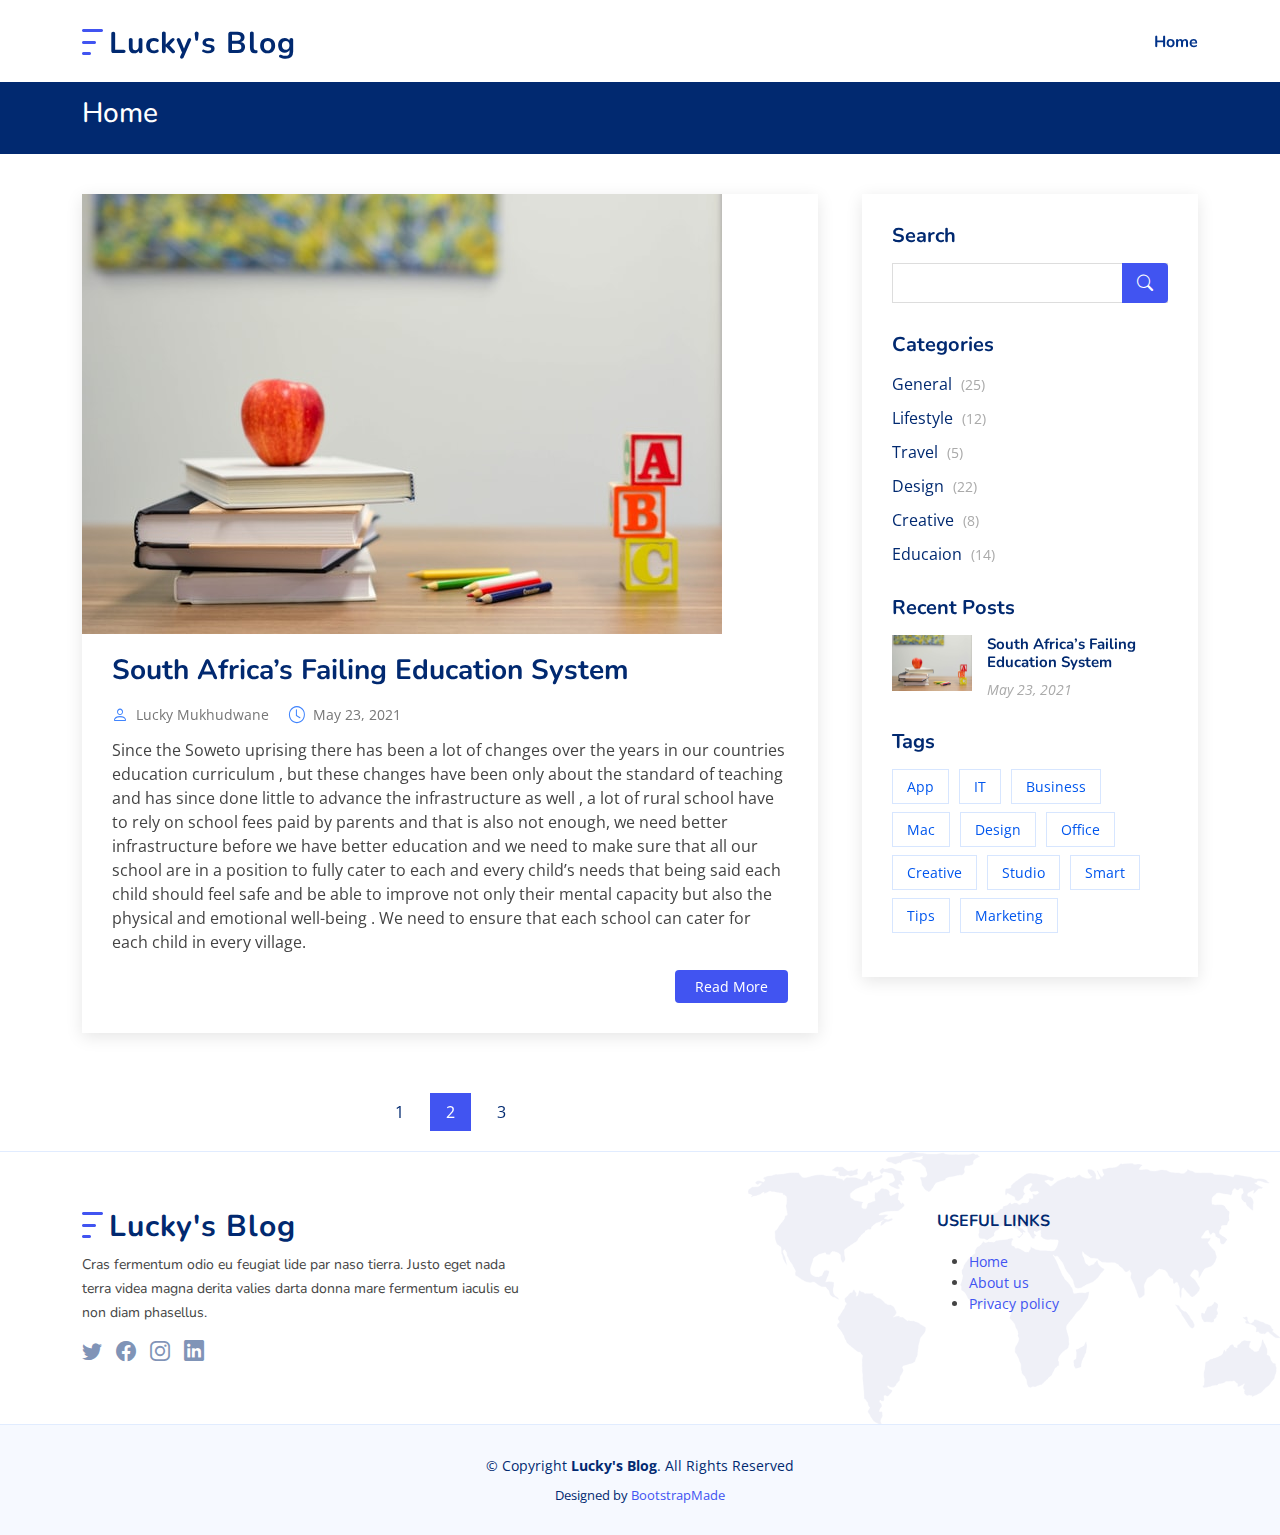
==== commit 507ec89e: "updating blog column" ====
--- a/index.html
+++ b/index.html
@@ -49,19 +49,7 @@
             <nav id="navbar" class="navbar">
                 <ul>
                     <li><a class="nav-link scrollto " href="#">Home</a></li>
-                    <li><a class="nav-link scrollto" href="#about">About</a></li>
-                    <li class="dropdown">
-                        <a href="catergories.html"><span>Categories</span> <i class="bi bi-chevron-down"></i></a>
-                        <ul>
-                            <li><a href="#">General</a></li>
-                            <li><a href="#">LifeStyle</a></li>
-                            <li><a href="#">Travel</a></li>
-                            <li><a href="#">Design</a></li>
-                            <li><a href="#">Creative</a></li>
-                            <li><a href="#">Education</a></li>
-                        </ul>
-                    </li>
-                    <li><a class="nav-link scrollto" href="#contact">Contact</a></li>
+
                 </ul>
                 <i class="bi bi-list mobile-nav-toggle"></i>
             </nav><!-- .navbar -->
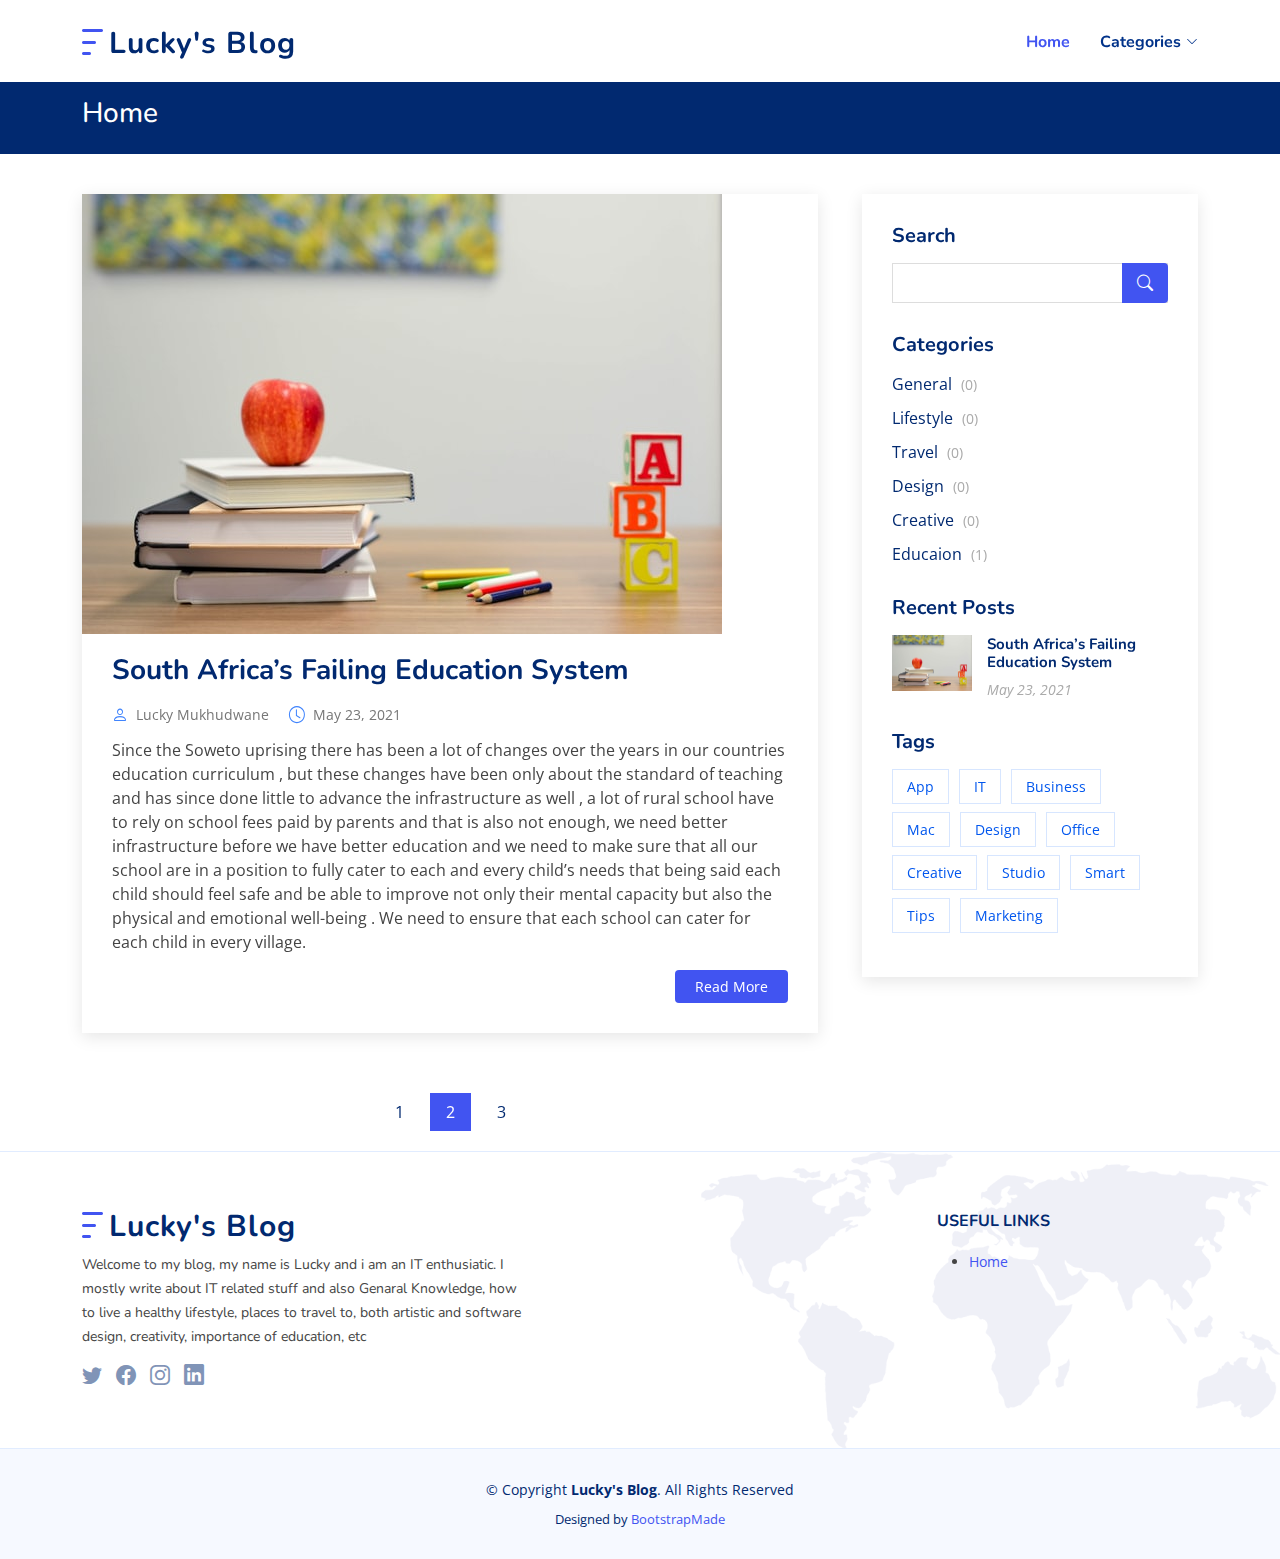
==== commit 57d9b4bb: "updated blog" ====
--- a/index.html
+++ b/index.html
@@ -48,7 +48,17 @@
 
             <nav id="navbar" class="navbar">
                 <ul>
-                    <li><a class="nav-link scrollto " href="#">Home</a></li>
+                    <li><a class="nav-link scrollto " href="#main">Home</a></li>
+                    <li class="dropdown"><a href="#"><span> Categories</span> <i class="bi bi-chevron-down"></i></a>
+                        <ul>
+                          <li><a href="#">Genaral</a></li>
+                          <li><a href="#">Lifestyle</a></li>
+                          <li><a href="#">Travel</a></li>
+                          <li><a href="#">Design</a></li>
+                          <li><a href="#">Creative</a></li>
+                          <li><a href="#">Education</a></li>
+                        </ul>
+                      </li>
 
                 </ul>
                 <i class="bi bi-list mobile-nav-toggle"></i>
@@ -134,12 +144,12 @@
                             <h3 class="sidebar-title">Categories</h3>
                             <div class="sidebar-item categories">
                                 <ul>
-                                    <li><a href="#">General <span>(25)</span></a></li>
-                                    <li><a href="#">Lifestyle <span>(12)</span></a></li>
-                                    <li><a href="#">Travel <span>(5)</span></a></li>
-                                    <li><a href="#">Design <span>(22)</span></a></li>
-                                    <li><a href="#">Creative <span>(8)</span></a></li>
-                                    <li><a href="#">Educaion <span>(14)</span></a></li>
+                                    <li><a href="#">General <span>(0)</span></a></li>
+                                    <li><a href="#">Lifestyle <span>(0)</span></a></li>
+                                    <li><a href="#">Travel <span>(0)</span></a></li>
+                                    <li><a href="#">Design <span>(0)</span></a></li>
+                                    <li><a href="#">Creative <span>(0)</span></a></li>
+                                    <li><a href="#">Educaion <span>(1)</span></a></li>
                                 </ul>
                             </div><!-- End sidebar categories-->
 
@@ -191,7 +201,12 @@
                             <img src="assets/img/logo.png" alt="">
                             <span>Lucky's Blog</span>
                         </a>
-                        <p>Cras fermentum odio eu feugiat lide par naso tierra. Justo eget nada terra videa magna derita valies darta donna mare fermentum iaculis eu non diam phasellus.</p>
+                        <p>
+                            Welcome to my blog, my name is Lucky and i am an IT enthusiatic.
+                            I mostly write about IT related stuff and also Genaral Knowledge,
+                            how to live a healthy lifestyle, places to travel to, 
+                            both artistic and software design, creativity, importance of education, etc
+                        </p>
                         <div class="social-links mt-3">
                             <a href="#" class="twitter"><i class="bi bi-twitter"></i></a>
                             <a href="#" class="facebook"><i class="bi bi-facebook"></i></a>
@@ -212,9 +227,7 @@
                     <div class="col-lg-3 col-md-12 footer-contact text-center text-md-start">
                         <h4>Useful Links</h4>
                         <ul>
-                            <li><a href="#">Home</a></li>
-                            <li><a href="#">About us</a></li>
-                            <li><a href="#">Privacy policy</a></li>
+                            <li><a href="#main">Home</a></li>
                         </ul>
                     </div>
 
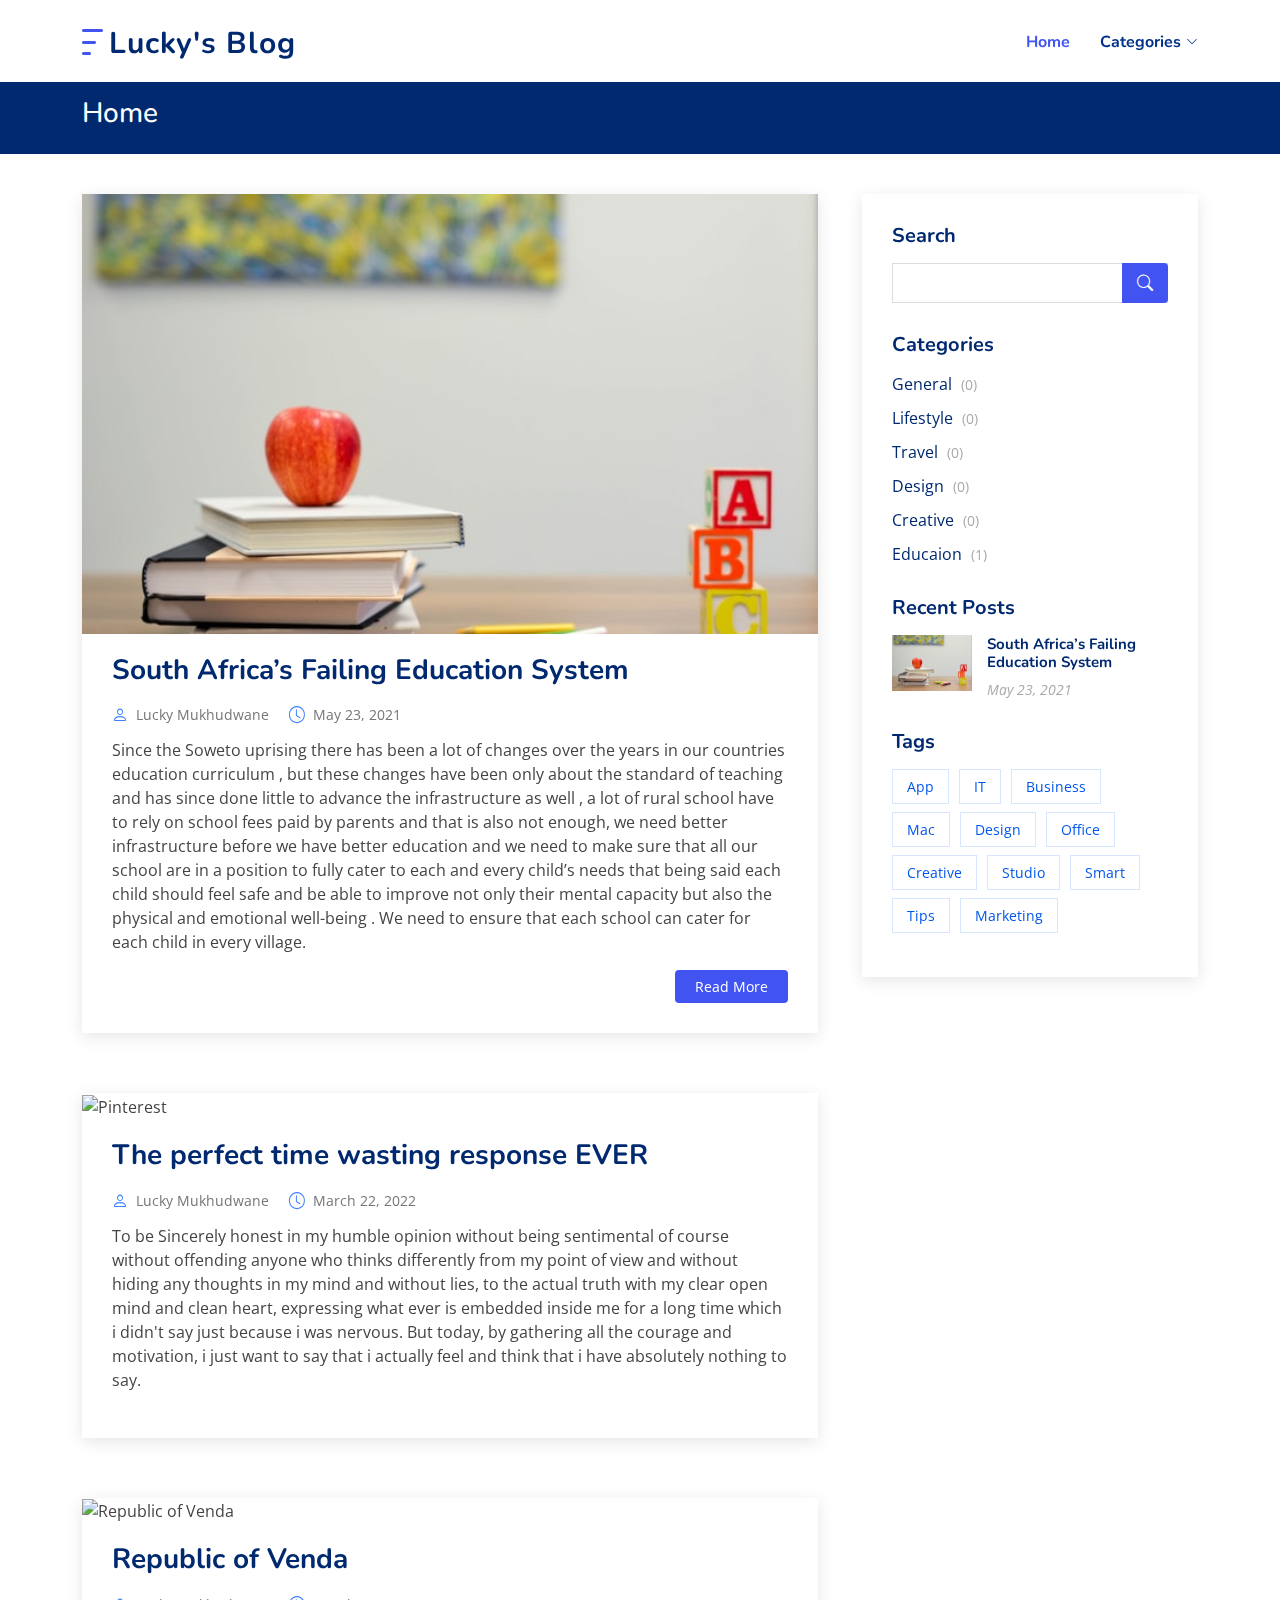
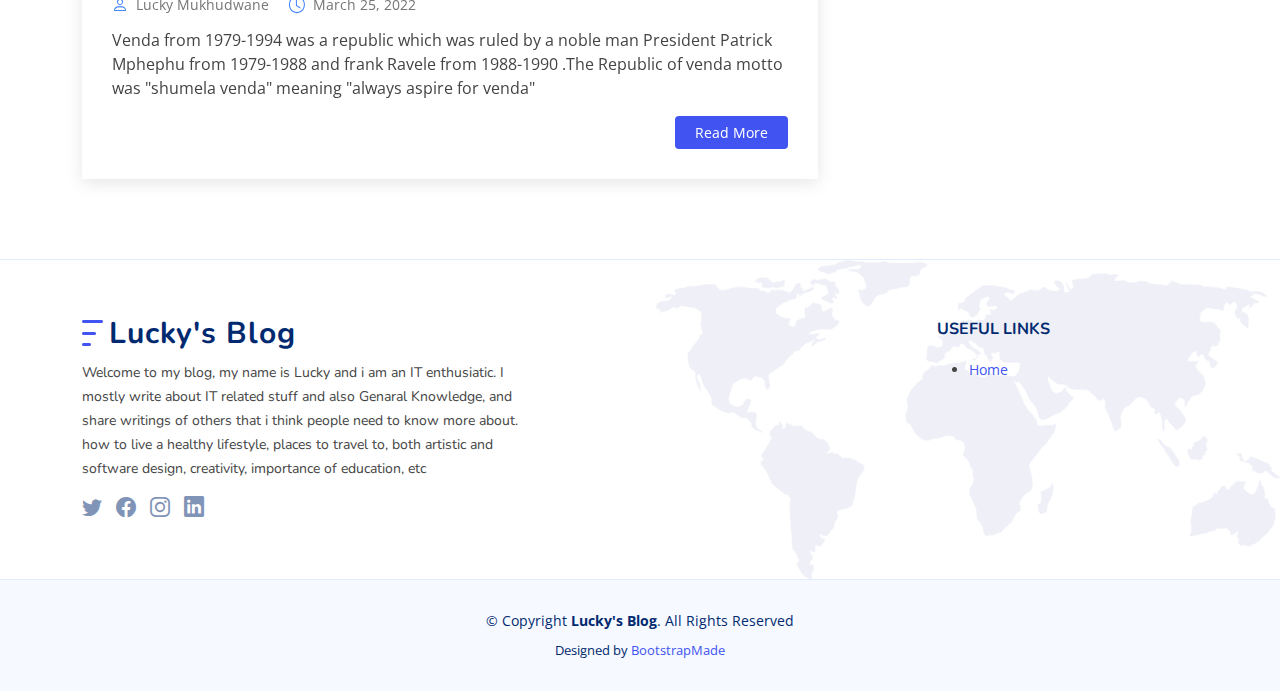
==== commit c6e4e99e: "new entry 'republic of venda'" ====
--- a/index.html
+++ b/index.html
@@ -88,7 +88,7 @@
                         <article class="entry">
 
                             <div class="entry-img">
-                                <img src="img/south-africas-failing-education-system.jpg" alt="" class="img-fluid">
+                                <img width="100%" src="img/south-africas-failing-education-system.jpg" alt="" class="img-fluid">
                             </div>
 
                             <h2 class="entry-title">
@@ -97,7 +97,7 @@
 
                             <div class="entry-meta">
                                 <ul>
-                                    <li class="d-flex align-items-center"><i class="bi bi-person"></i> <a href="about">Lucky Mukhudwane</a></li>
+                                    <li class="d-flex align-items-center"><i class="bi bi-person"></i> <a href="#about">Lucky Mukhudwane</a></li>
                                     <li class="d-flex align-items-center"><i class="bi bi-clock"></i> <a href=""><time datetime="2021-05-23">May 23, 2021</time></a></li>
                                 </ul>
                             </div>
@@ -117,7 +117,7 @@
                                 </div>
                             </div>
 
-                        </article><!-- End blog entry -->
+                        </article><!-- End blog entry 
 
                         <div class="blog-pagination">
                             <ul class="justify-content-center">
@@ -125,7 +125,68 @@
                                 <li class="active"><a href="#">2</a></li>
                                 <li><a href="#">3</a></li>
                             </ul>
-                        </div>
+                        </div>-->
+                        <article id="entry_2" class="entry">
+
+                            <div class="entry-img">
+                                <img width="100%" src="https://i.pinimg.com/564x/08/22/49/082249d6848bc4fe035ce2ec6690efd6.jpg" alt="Pinterest" class="img-fluid">
+                            </div>
+
+                            <h2 class="entry-title">
+                                <a href="#entry_2">The perfect time wasting response EVER</a>
+                            </h2>
+
+                            <div class="entry-meta">
+                                <ul>
+                                    <li class="d-flex align-items-center"><i class="bi bi-person"></i> <a href="#about">Lucky Mukhudwane</a></li>
+                                    <li class="d-flex align-items-center"><i class="bi bi-clock"></i> <a href=""><time datetime="2022-04-20">March 22, 2022</time></a></li>
+                                </ul>
+                            </div>
+
+                            <div class="entry-content">
+                                <p>
+                                    To be Sincerely honest in my humble opinion without being sentimental of course without offending anyone
+                                    who thinks differently from my point of view and without hiding any thoughts in my mind and without 
+                                    lies, to the actual truth with my clear open mind and clean heart, expressing what ever is embedded 
+                                    inside me for a long time which i didn't say just because i was nervous. But today, by gathering all 
+                                    the courage and motivation, i just want to say that i actually feel and think that i have absolutely 
+                                    nothing to say.
+                                </p>
+                                <div class="read-more">
+                                    
+                                </div>
+                            </div>
+
+                        </article>
+
+                        <article id="entry_3" class="entry">
+
+                            <div class="entry-img">
+                                <img width="100%" src="https://upload.wikimedia.org/wikipedia/commons/2/21/Flag_of_Venda_%281973%E2%80%931994%29.svg" alt="Republic of Venda" class="img-fluid">
+                            </div>
+
+                            <h2 class="entry-title">
+                                <a href="republic-of-venda.html">Republic of Venda</a>
+                            </h2>
+
+                            <div class="entry-meta">
+                                <ul>
+                                    <li class="d-flex align-items-center"><i class="bi bi-person"></i> <a href="#about">Lucky Mukhudwane</a></li>
+                                    <li class="d-flex align-items-center"><i class="bi bi-clock"></i> <a href=""><time datetime="2021-05-23">March 25, 2022</time></a></li>
+                                </ul>
+                            </div>
+
+                            <div class="entry-content">
+                                <p>
+                                    Venda from 1979-1994 was a republic which was ruled by a noble man President Patrick Mphephu from 1979-1988 and 
+                                    frank Ravele from 1988-1990 .The Republic of venda motto was "shumela venda" meaning "always aspire for venda"
+                                </p>
+                                <div class="read-more">
+                                    <a href="republic-of-venda.html">Read More</a>
+                                </div>
+                            </div>
+
+                        </article>
 
                     </div><!-- End blog entries list -->
 
@@ -196,14 +257,15 @@
         <div class="footer-top">
             <div class="container">
                 <div class="row gy-4">
-                    <div class="col-lg-5 col-md-12 footer-info">
+                    <div id="about" class="col-lg-5 col-md-12 footer-info">
                         <a href="index.html" class="logo d-flex align-items-center">
                             <img src="assets/img/logo.png" alt="">
                             <span>Lucky's Blog</span>
                         </a>
                         <p>
                             Welcome to my blog, my name is Lucky and i am an IT enthusiatic.
-                            I mostly write about IT related stuff and also Genaral Knowledge,
+                            I mostly write about IT related stuff and also Genaral Knowledge, and 
+                            share writings of others that i think people need to know more about.
                             how to live a healthy lifestyle, places to travel to, 
                             both artistic and software design, creativity, importance of education, etc
                         </p>
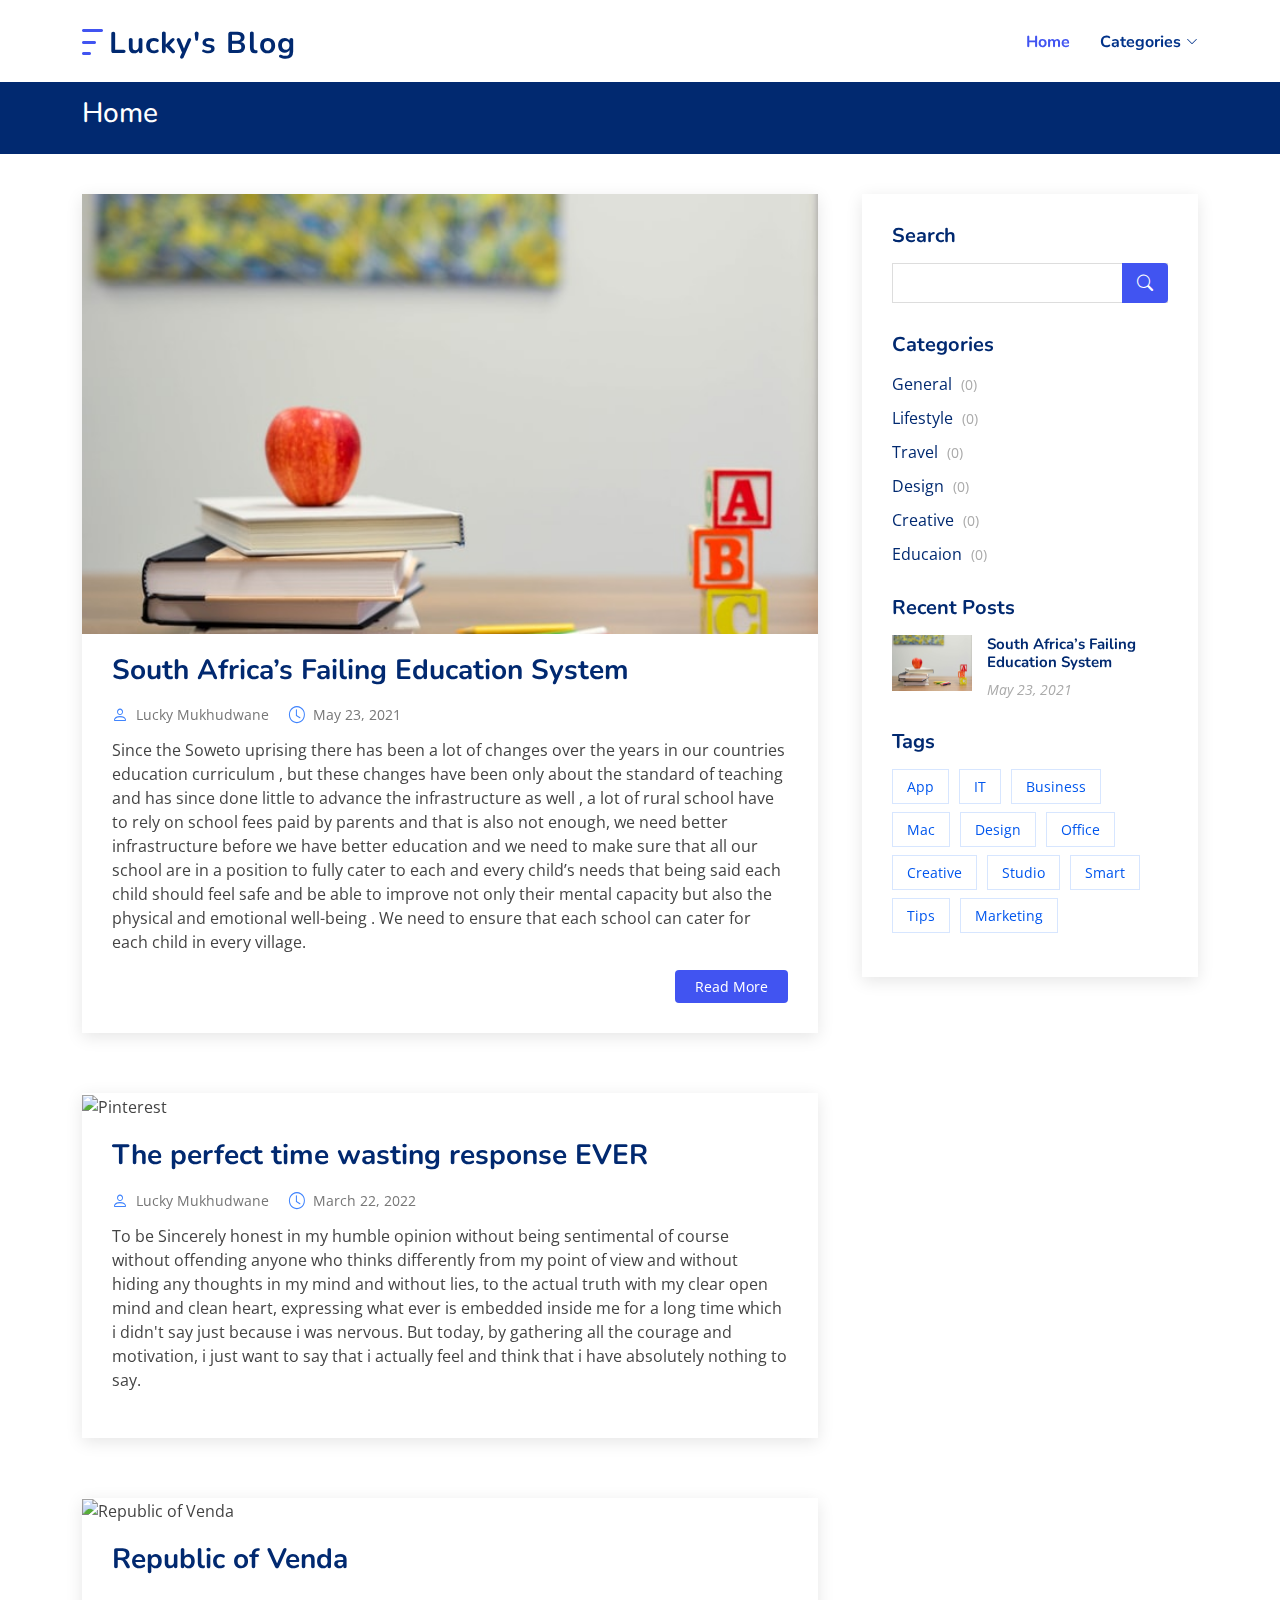
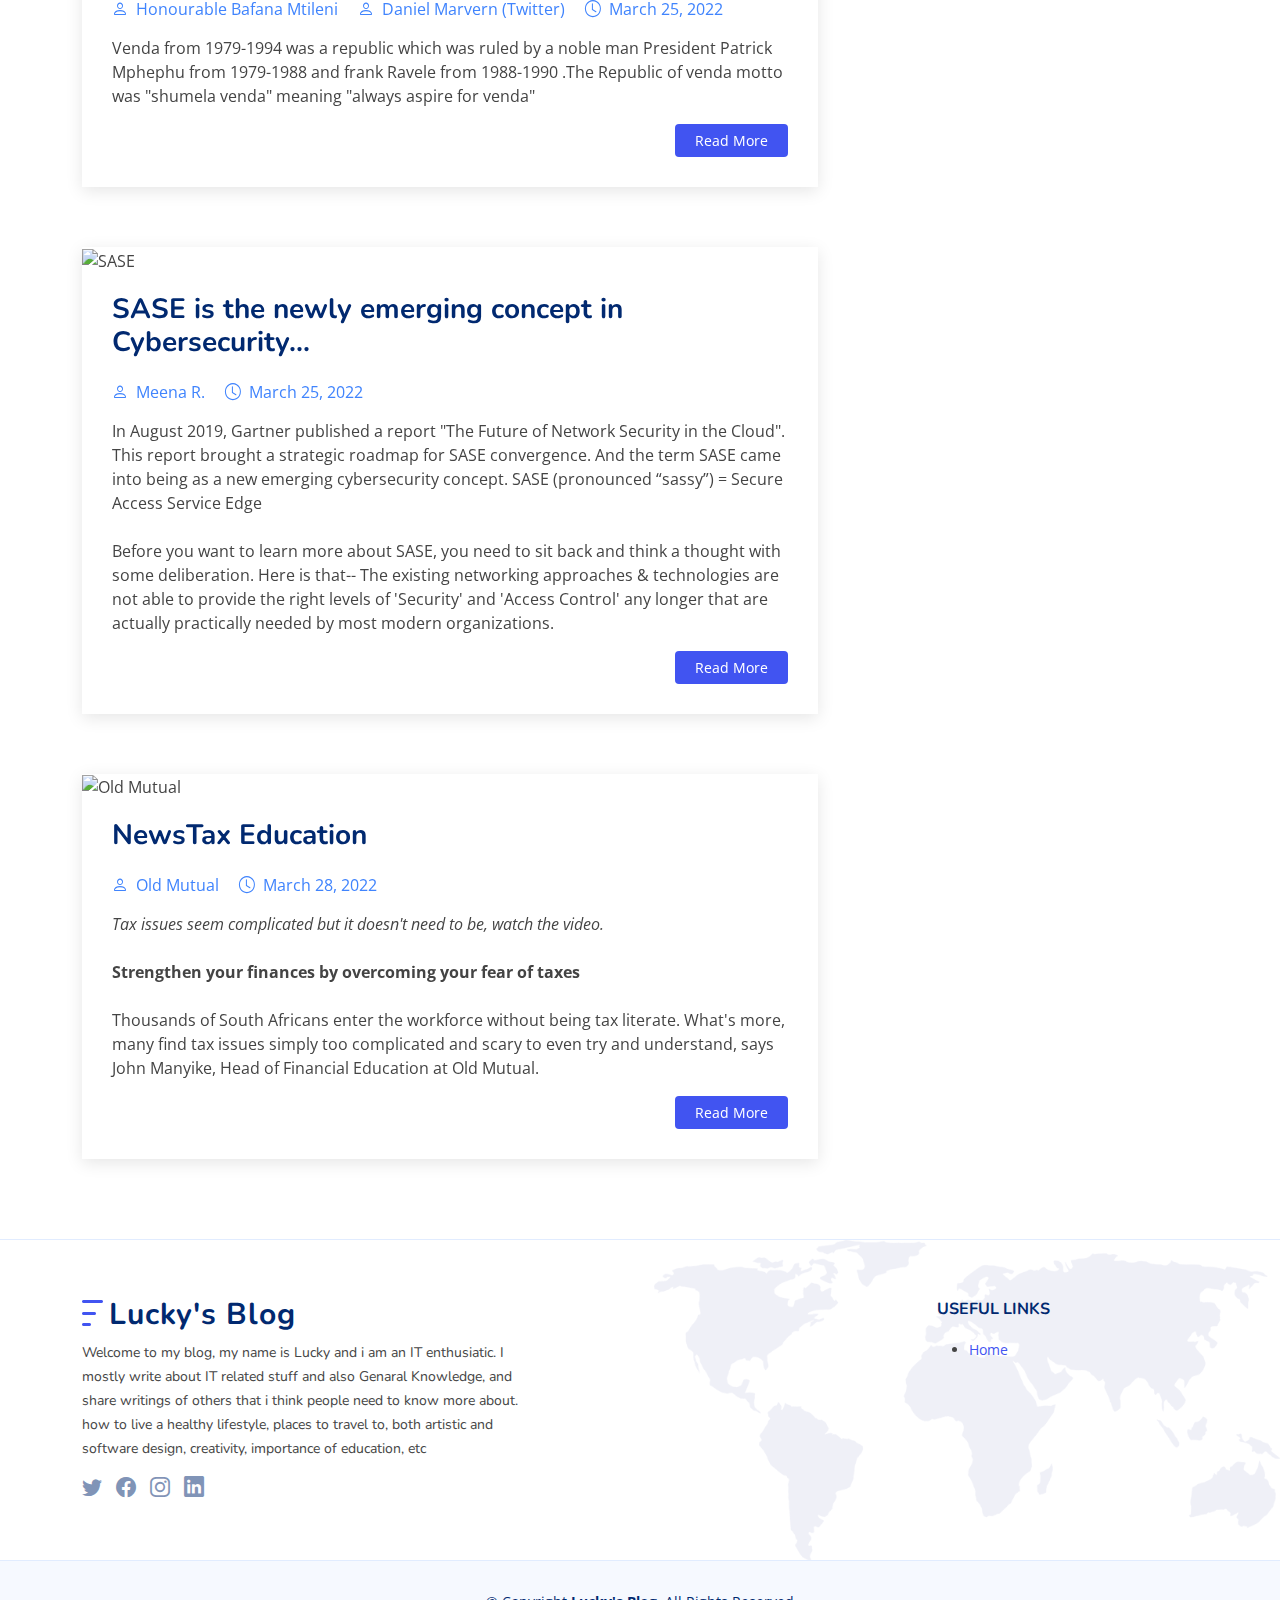
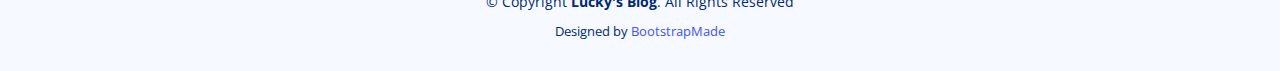
==== commit b53d8f10: "added blog new blog entries and created a template" ====
--- a/index.html
+++ b/index.html
@@ -171,8 +171,9 @@
 
                             <div class="entry-meta">
                                 <ul>
-                                    <li class="d-flex align-items-center"><i class="bi bi-person"></i> <a href="#about">Lucky Mukhudwane</a></li>
-                                    <li class="d-flex align-items-center"><i class="bi bi-clock"></i> <a href=""><time datetime="2021-05-23">March 25, 2022</time></a></li>
+                                    <li class="d-flex align-items-center"><i class="bi bi-person"></i> Honourable Bafana Mtileni</li>
+                                    <li class="d-flex align-items-center"><i class="bi bi-person"></i> Daniel Marvern (Twitter)</li>
+                                    <li class="d-flex align-items-center"><i class="bi bi-clock"></i> <time datetime="2022-03-25">March 25, 2022</time></li>
                                 </ul>
                             </div>
 
@@ -188,6 +189,105 @@
 
                         </article>
 
+                        <article id="entry_4" class="entry">
+
+                            <div class="entry-img">
+                                <img width="100%" src="https://cf-assets.www.cloudflare.com/slt3lc6tev37/4pbDhJrdK2BpHCQfA5pz8S/e49500fa200b677aa591511fd5b60bca/BDES-1175_SASE-Illustrations_SASE-circle-hero-illustration_REV_SASE-circle-hero-illustration_Working.svg" alt="SASE" class="img-fluid">
+                            </div>
+
+                            <h2 class="entry-title">
+                                <a href="SASE.html">SASE is the newly emerging concept in Cybersecurity...</a>
+                            </h2>
+
+                            <div class="entry-meta">
+                                <ul>
+                                    <li class="d-flex align-items-center"><i class="bi bi-person"></i> Meena R.</li>
+                                    <li class="d-flex align-items-center"><i class="bi bi-clock"></i><time datetime="2021-05-23">March 25, 2022</time></li>
+                                </ul>
+                            </div>
+
+                            <div class="entry-content">
+                                <p>
+                                    In August 2019, Gartner published a report "The Future of Network Security in the Cloud". 
+                                    This report brought a strategic roadmap for SASE convergence. 
+                                    And the term SASE came into being as a new emerging cybersecurity concept.
+                                    SASE (pronounced “sassy”) = Secure Access Service Edge
+                                    <br><br>
+                                    Before you want to learn more about SASE, you need to sit back and think a thought with some 
+                                    deliberation. Here is that--
+                                    The existing networking approaches & technologies are not able to provide the right levels of 
+                                    'Security' and 'Access Control' any longer that are actually practically needed by most modern 
+                                    organizations.    
+                                </p>
+                                <div class="read-more">
+                                    <a href="SASE.html">Read More</a>
+                                </div>
+                            </div>
+
+                        </article>
+
+                        <article id="entry_5" class="entry">
+
+                            <div class="entry-img">
+                                <img width="100%" src="https://businesstech.co.za/news/wp-content/uploads/2019/03/OldMutual-e1552284431556.png" alt="Old Mutual" class="img-fluid">
+                            </div>
+
+                            <h2 class="entry-title">
+                                <a href="tax-education.html">NewsTax Education</a>
+                            </h2>
+
+                            <div class="entry-meta">
+                                <ul>
+                                    <li class="d-flex align-items-center"><i class="bi bi-person"></i> Old Mutual </li>
+                                    <li class="d-flex align-items-center"><i class="bi bi-clock"></i><time datetime="2021-05-23">March 28, 2022</time></li>
+                                </ul>
+                            </div>
+
+                            <div class="entry-content">
+                                <p>
+                                    <i>Tax issues seem complicated but it doesn't need to be, watch the video.</i>
+                                    <br><br>
+                                    <strong>Strengthen your finances by overcoming your fear of taxes</strong>
+                                    <br><br>
+                                    Thousands of South Africans enter the workforce without being tax literate. What's more, 
+                                    many find tax issues simply too complicated and scary to even try and understand, 
+                                    says John Manyike, Head of Financial Education at Old Mutual.
+                                </p>
+                                <div class="read-more">
+                                    <a href="tax-education.html">Read More</a>
+                                </div>
+                            </div>
+
+                        </article>
+                        <!--
+                        <article id="entry_5" class="entry">
+
+                            <div class="entry-img">
+                                <img width="100%" src="" alt="SASE" class="img-fluid">
+                            </div>
+
+                            <h2 class="entry-title">
+                                <a href=""></a>
+                            </h2>
+
+                            <div class="entry-meta">
+                                <ul>
+                                    <li class="d-flex align-items-center"><i class="bi bi-person"></i>  </li>
+                                    <li class="d-flex align-items-center"><i class="bi bi-clock"></i><time datetime="2021-05-23">March 25, 2022</time></li>
+                                </ul>
+                            </div>
+
+                            <div class="entry-content">
+                                <p>
+                                    
+                                </p>
+                                <div class="read-more">
+                                    <a href="   ">Read More</a>
+                                </div>
+                            </div>
+
+                        </article>
+                        -->
                     </div><!-- End blog entries list -->
 
                     <div class="col-lg-4">
@@ -210,7 +310,7 @@
                                     <li><a href="#">Travel <span>(0)</span></a></li>
                                     <li><a href="#">Design <span>(0)</span></a></li>
                                     <li><a href="#">Creative <span>(0)</span></a></li>
-                                    <li><a href="#">Educaion <span>(1)</span></a></li>
+                                    <li><a href="#">Educaion <span>(0)</span></a></li>
                                 </ul>
                             </div><!-- End sidebar categories-->
 
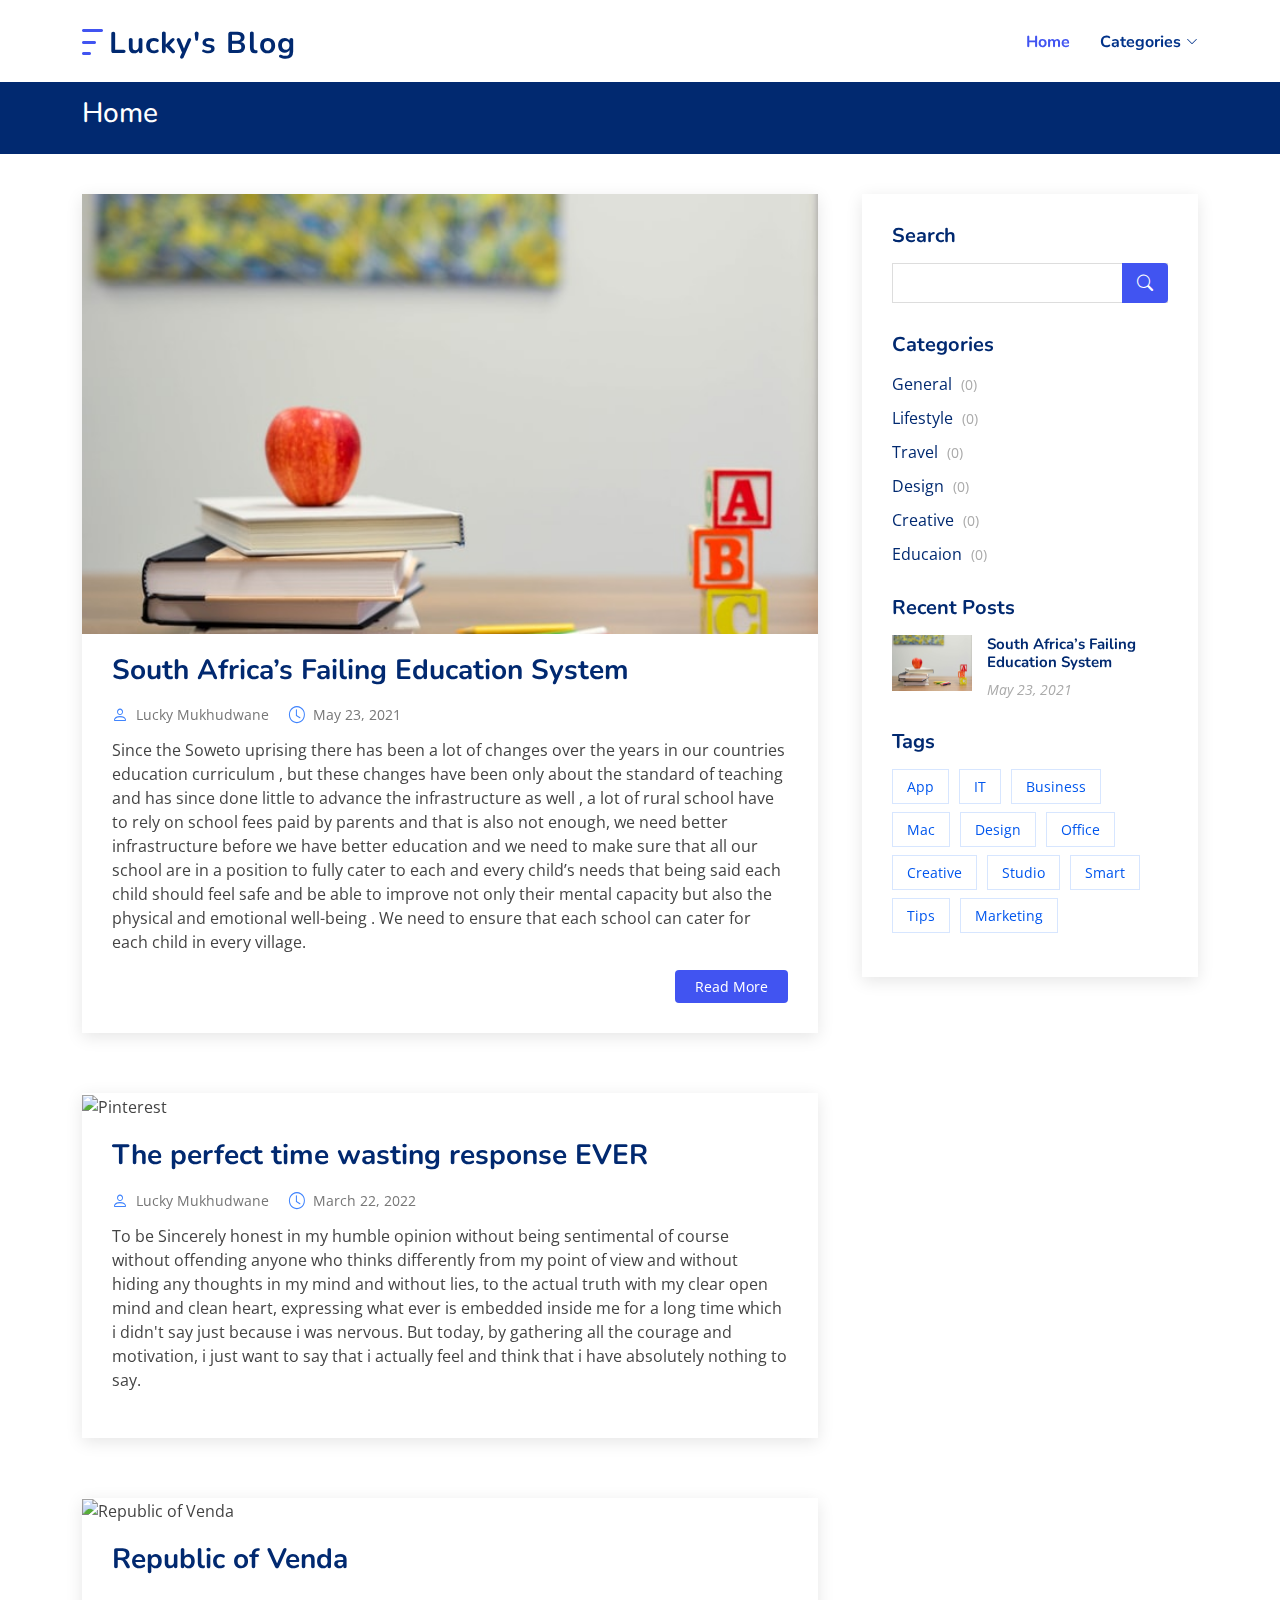
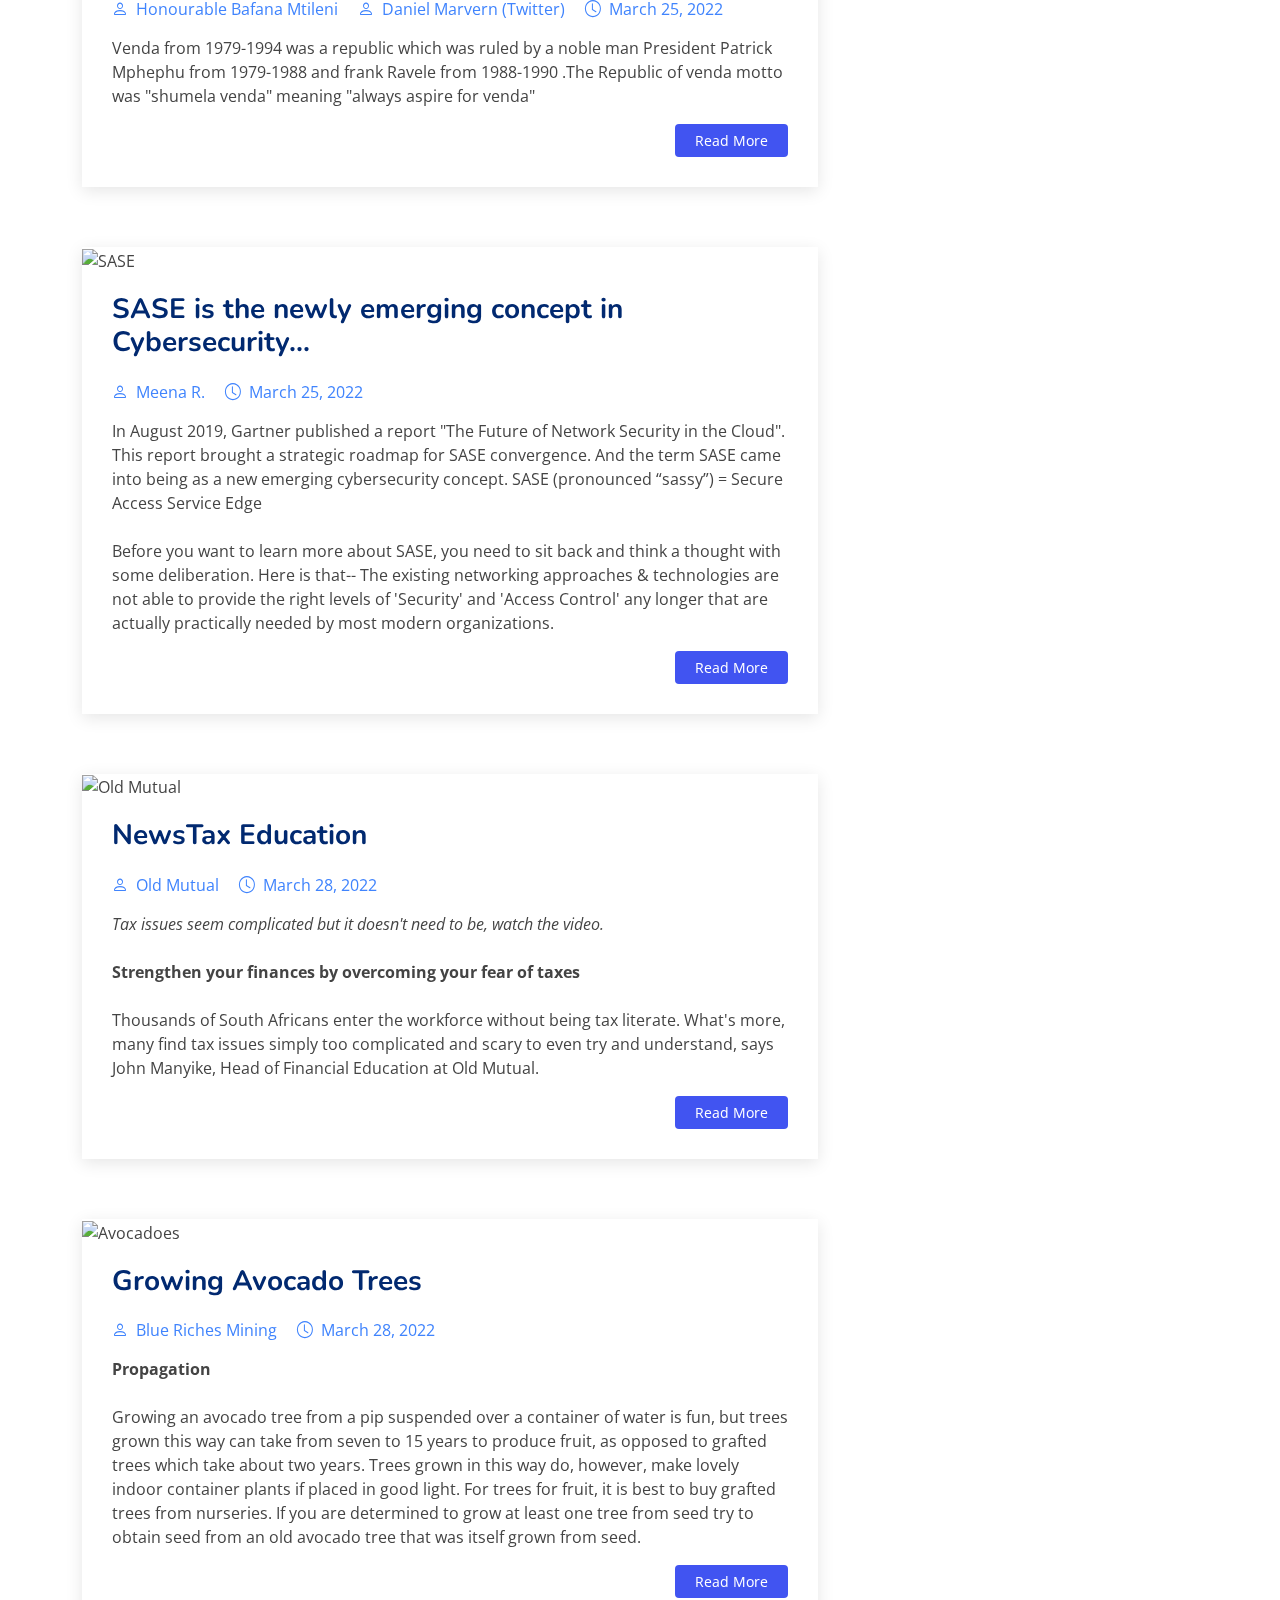
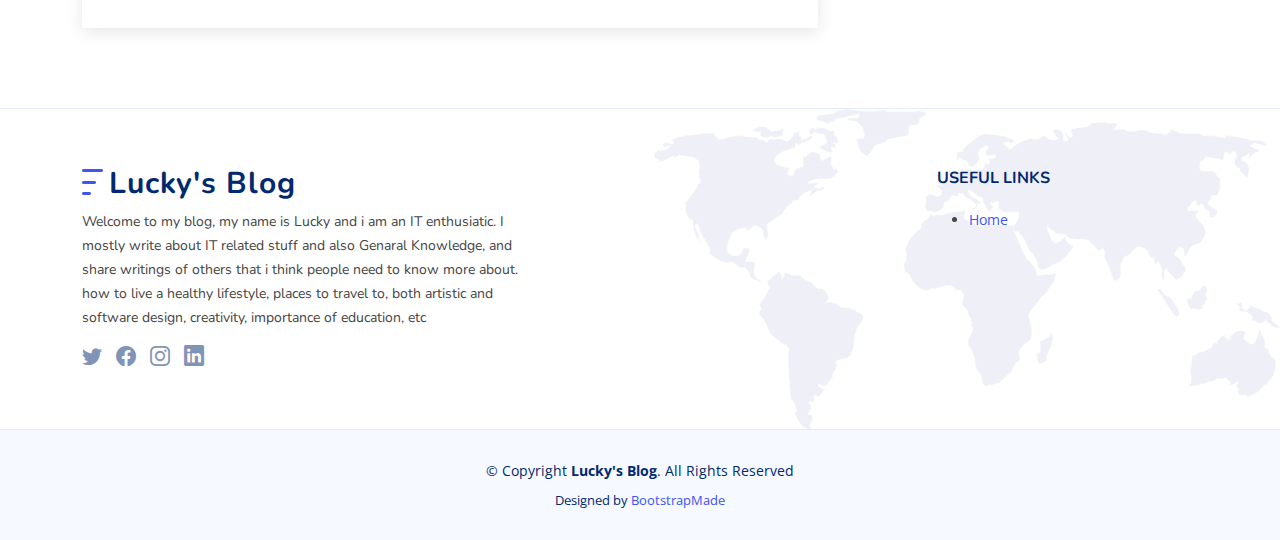
==== commit f11505f6: "added avocadoes blog entry" ====
--- a/index.html
+++ b/index.html
@@ -14,7 +14,9 @@
     <link href="assets/img/apple-touch-icon.png" rel="apple-touch-icon">
 
     <!-- Google Fonts -->
-    <link href="https://fonts.googleapis.com/css?family=Open+Sans:300,300i,400,400i,600,600i,700,700i|Nunito:300,300i,400,400i,600,600i,700,700i|Poppins:300,300i,400,400i,500,500i,600,600i,700,700i" rel="stylesheet">
+    <link
+        href="https://fonts.googleapis.com/css?family=Open+Sans:300,300i,400,400i,600,600i,700,700i|Nunito:300,300i,400,400i,600,600i,700,700i|Poppins:300,300i,400,400i,500,500i,600,600i,700,700i"
+        rel="stylesheet">
 
     <!-- Vendor CSS Files -->
     <link href="assets/vendor/bootstrap/css/bootstrap.min.css" rel="stylesheet">
@@ -51,14 +53,14 @@
                     <li><a class="nav-link scrollto " href="#main">Home</a></li>
                     <li class="dropdown"><a href="#"><span> Categories</span> <i class="bi bi-chevron-down"></i></a>
                         <ul>
-                          <li><a href="#">Genaral</a></li>
-                          <li><a href="#">Lifestyle</a></li>
-                          <li><a href="#">Travel</a></li>
-                          <li><a href="#">Design</a></li>
-                          <li><a href="#">Creative</a></li>
-                          <li><a href="#">Education</a></li>
+                            <li><a href="#">Genaral</a></li>
+                            <li><a href="#">Lifestyle</a></li>
+                            <li><a href="#">Travel</a></li>
+                            <li><a href="#">Design</a></li>
+                            <li><a href="#">Creative</a></li>
+                            <li><a href="#">Education</a></li>
                         </ul>
-                      </li>
+                    </li>
 
                 </ul>
                 <i class="bi bi-list mobile-nav-toggle"></i>
@@ -88,28 +90,38 @@
                         <article class="entry">
 
                             <div class="entry-img">
-                                <img width="100%" src="img/south-africas-failing-education-system.jpg" alt="" class="img-fluid">
-                            </div>
-
-                            <h2 class="entry-title">
-                                <a href="south-africas-failing-education-system.html">South Africa’s Failing Education System</a>
-                            </h2>
-
-                            <div class="entry-meta">
-                                <ul>
-                                    <li class="d-flex align-items-center"><i class="bi bi-person"></i> <a href="#about">Lucky Mukhudwane</a></li>
-                                    <li class="d-flex align-items-center"><i class="bi bi-clock"></i> <a href=""><time datetime="2021-05-23">May 23, 2021</time></a></li>
-                                </ul>
-                            </div>
-
-                            <div class="entry-content">
-                                <p>
-                                    Since the Soweto uprising there has been a lot of changes over the years in our countries education curriculum ,
-                                    but these changes have been only about the standard of teaching and has since done little to advance the infrastructure as well ,
-                                    a lot of rural school have to rely on school fees paid by parents and that is also not enough,
-                                    we need better infrastructure before we have better education and we need to make sure that all our school are in a position to
-                                    fully cater to each and every child’s needs that being said each child should feel safe and be able to improve not only their
-                                    mental capacity but also the physical and emotional well-being . We need to ensure that each school can cater for each child
+                                <img width="100%" src="img/south-africas-failing-education-system.jpg" alt=""
+                                    class="img-fluid">
+                            </div>
+
+                            <h2 class="entry-title">
+                                <a href="south-africas-failing-education-system.html">South Africa’s Failing Education
+                                    System</a>
+                            </h2>
+
+                            <div class="entry-meta">
+                                <ul>
+                                    <li class="d-flex align-items-center"><i class="bi bi-person"></i> <a
+                                            href="#about">Lucky Mukhudwane</a></li>
+                                    <li class="d-flex align-items-center"><i class="bi bi-clock"></i> <a href=""><time
+                                                datetime="2021-05-23">May 23, 2021</time></a></li>
+                                </ul>
+                            </div>
+
+                            <div class="entry-content">
+                                <p>
+                                    Since the Soweto uprising there has been a lot of changes over the years in our
+                                    countries education curriculum ,
+                                    but these changes have been only about the standard of teaching and has since done
+                                    little to advance the infrastructure as well ,
+                                    a lot of rural school have to rely on school fees paid by parents and that is also
+                                    not enough,
+                                    we need better infrastructure before we have better education and we need to make
+                                    sure that all our school are in a position to
+                                    fully cater to each and every child’s needs that being said each child should feel
+                                    safe and be able to improve not only their
+                                    mental capacity but also the physical and emotional well-being . We need to ensure
+                                    that each school can cater for each child
                                     in every village.
                                 </p>
                                 <div class="read-more">
@@ -117,7 +129,8 @@
                                 </div>
                             </div>
 
-                        </article><!-- End blog entry 
+                        </article>
+                        <!-- End blog entry 
 
                         <div class="blog-pagination">
                             <ul class="justify-content-center">
@@ -129,7 +142,9 @@
                         <article id="entry_2" class="entry">
 
                             <div class="entry-img">
-                                <img width="100%" src="https://i.pinimg.com/564x/08/22/49/082249d6848bc4fe035ce2ec6690efd6.jpg" alt="Pinterest" class="img-fluid">
+                                <img width="100%"
+                                    src="https://i.pinimg.com/564x/08/22/49/082249d6848bc4fe035ce2ec6690efd6.jpg"
+                                    alt="Pinterest" class="img-fluid">
                             </div>
 
                             <h2 class="entry-title">
@@ -138,22 +153,29 @@
 
                             <div class="entry-meta">
                                 <ul>
-                                    <li class="d-flex align-items-center"><i class="bi bi-person"></i> <a href="#about">Lucky Mukhudwane</a></li>
-                                    <li class="d-flex align-items-center"><i class="bi bi-clock"></i> <a href=""><time datetime="2022-04-20">March 22, 2022</time></a></li>
-                                </ul>
-                            </div>
-
-                            <div class="entry-content">
-                                <p>
-                                    To be Sincerely honest in my humble opinion without being sentimental of course without offending anyone
-                                    who thinks differently from my point of view and without hiding any thoughts in my mind and without 
-                                    lies, to the actual truth with my clear open mind and clean heart, expressing what ever is embedded 
-                                    inside me for a long time which i didn't say just because i was nervous. But today, by gathering all 
-                                    the courage and motivation, i just want to say that i actually feel and think that i have absolutely 
+                                    <li class="d-flex align-items-center"><i class="bi bi-person"></i> <a
+                                            href="#about">Lucky Mukhudwane</a></li>
+                                    <li class="d-flex align-items-center"><i class="bi bi-clock"></i> <a href=""><time
+                                                datetime="2022-04-20">March 22, 2022</time></a></li>
+                                </ul>
+                            </div>
+
+                            <div class="entry-content">
+                                <p>
+                                    To be Sincerely honest in my humble opinion without being sentimental of course
+                                    without offending anyone
+                                    who thinks differently from my point of view and without hiding any thoughts in my
+                                    mind and without
+                                    lies, to the actual truth with my clear open mind and clean heart, expressing what
+                                    ever is embedded
+                                    inside me for a long time which i didn't say just because i was nervous. But today,
+                                    by gathering all
+                                    the courage and motivation, i just want to say that i actually feel and think that i
+                                    have absolutely
                                     nothing to say.
                                 </p>
                                 <div class="read-more">
-                                    
+
                                 </div>
                             </div>
 
@@ -162,7 +184,9 @@
                         <article id="entry_3" class="entry">
 
                             <div class="entry-img">
-                                <img width="100%" src="https://upload.wikimedia.org/wikipedia/commons/2/21/Flag_of_Venda_%281973%E2%80%931994%29.svg" alt="Republic of Venda" class="img-fluid">
+                                <img width="100%"
+                                    src="https://upload.wikimedia.org/wikipedia/commons/2/21/Flag_of_Venda_%281973%E2%80%931994%29.svg"
+                                    alt="Republic of Venda" class="img-fluid">
                             </div>
 
                             <h2 class="entry-title">
@@ -171,16 +195,21 @@
 
                             <div class="entry-meta">
                                 <ul>
-                                    <li class="d-flex align-items-center"><i class="bi bi-person"></i> Honourable Bafana Mtileni</li>
-                                    <li class="d-flex align-items-center"><i class="bi bi-person"></i> Daniel Marvern (Twitter)</li>
-                                    <li class="d-flex align-items-center"><i class="bi bi-clock"></i> <time datetime="2022-03-25">March 25, 2022</time></li>
-                                </ul>
-                            </div>
-
-                            <div class="entry-content">
-                                <p>
-                                    Venda from 1979-1994 was a republic which was ruled by a noble man President Patrick Mphephu from 1979-1988 and 
-                                    frank Ravele from 1988-1990 .The Republic of venda motto was "shumela venda" meaning "always aspire for venda"
+                                    <li class="d-flex align-items-center"><i class="bi bi-person"></i> Honourable Bafana
+                                        Mtileni</li>
+                                    <li class="d-flex align-items-center"><i class="bi bi-person"></i> Daniel Marvern
+                                        (Twitter)</li>
+                                    <li class="d-flex align-items-center"><i class="bi bi-clock"></i> <time
+                                            datetime="2022-03-25">March 25, 2022</time></li>
+                                </ul>
+                            </div>
+
+                            <div class="entry-content">
+                                <p>
+                                    Venda from 1979-1994 was a republic which was ruled by a noble man President Patrick
+                                    Mphephu from 1979-1988 and
+                                    frank Ravele from 1988-1990 .The Republic of venda motto was "shumela venda" meaning
+                                    "always aspire for venda"
                                 </p>
                                 <div class="read-more">
                                     <a href="republic-of-venda.html">Read More</a>
@@ -192,7 +221,9 @@
                         <article id="entry_4" class="entry">
 
                             <div class="entry-img">
-                                <img width="100%" src="https://cf-assets.www.cloudflare.com/slt3lc6tev37/4pbDhJrdK2BpHCQfA5pz8S/e49500fa200b677aa591511fd5b60bca/BDES-1175_SASE-Illustrations_SASE-circle-hero-illustration_REV_SASE-circle-hero-illustration_Working.svg" alt="SASE" class="img-fluid">
+                                <img width="100%"
+                                    src="https://cf-assets.www.cloudflare.com/slt3lc6tev37/4pbDhJrdK2BpHCQfA5pz8S/e49500fa200b677aa591511fd5b60bca/BDES-1175_SASE-Illustrations_SASE-circle-hero-illustration_REV_SASE-circle-hero-illustration_Working.svg"
+                                    alt="SASE" class="img-fluid">
                             </div>
 
                             <h2 class="entry-title">
@@ -202,22 +233,27 @@
                             <div class="entry-meta">
                                 <ul>
                                     <li class="d-flex align-items-center"><i class="bi bi-person"></i> Meena R.</li>
-                                    <li class="d-flex align-items-center"><i class="bi bi-clock"></i><time datetime="2021-05-23">March 25, 2022</time></li>
-                                </ul>
-                            </div>
-
-                            <div class="entry-content">
-                                <p>
-                                    In August 2019, Gartner published a report "The Future of Network Security in the Cloud". 
-                                    This report brought a strategic roadmap for SASE convergence. 
+                                    <li class="d-flex align-items-center"><i class="bi bi-clock"></i><time
+                                            datetime="2021-05-23">March 25, 2022</time></li>
+                                </ul>
+                            </div>
+
+                            <div class="entry-content">
+                                <p>
+                                    In August 2019, Gartner published a report "The Future of Network Security in the
+                                    Cloud".
+                                    This report brought a strategic roadmap for SASE convergence.
                                     And the term SASE came into being as a new emerging cybersecurity concept.
                                     SASE (pronounced “sassy”) = Secure Access Service Edge
                                     <br><br>
-                                    Before you want to learn more about SASE, you need to sit back and think a thought with some 
+                                    Before you want to learn more about SASE, you need to sit back and think a thought
+                                    with some
                                     deliberation. Here is that--
-                                    The existing networking approaches & technologies are not able to provide the right levels of 
-                                    'Security' and 'Access Control' any longer that are actually practically needed by most modern 
-                                    organizations.    
+                                    The existing networking approaches & technologies are not able to provide the right
+                                    levels of
+                                    'Security' and 'Access Control' any longer that are actually practically needed by
+                                    most modern
+                                    organizations.
                                 </p>
                                 <div class="read-more">
                                     <a href="SASE.html">Read More</a>
@@ -229,7 +265,9 @@
                         <article id="entry_5" class="entry">
 
                             <div class="entry-img">
-                                <img width="100%" src="https://businesstech.co.za/news/wp-content/uploads/2019/03/OldMutual-e1552284431556.png" alt="Old Mutual" class="img-fluid">
+                                <img width="100%"
+                                    src="https://businesstech.co.za/news/wp-content/uploads/2019/03/OldMutual-e1552284431556.png"
+                                    alt="Old Mutual" class="img-fluid">
                             </div>
 
                             <h2 class="entry-title">
@@ -239,7 +277,8 @@
                             <div class="entry-meta">
                                 <ul>
                                     <li class="d-flex align-items-center"><i class="bi bi-person"></i> Old Mutual </li>
-                                    <li class="d-flex align-items-center"><i class="bi bi-clock"></i><time datetime="2021-05-23">March 28, 2022</time></li>
+                                    <li class="d-flex align-items-center"><i class="bi bi-clock"></i><time
+                                            datetime="2021-05-23">March 28, 2022</time></li>
                                 </ul>
                             </div>
 
@@ -249,12 +288,54 @@
                                     <br><br>
                                     <strong>Strengthen your finances by overcoming your fear of taxes</strong>
                                     <br><br>
-                                    Thousands of South Africans enter the workforce without being tax literate. What's more, 
-                                    many find tax issues simply too complicated and scary to even try and understand, 
+                                    Thousands of South Africans enter the workforce without being tax literate. What's
+                                    more,
+                                    many find tax issues simply too complicated and scary to even try and understand,
                                     says John Manyike, Head of Financial Education at Old Mutual.
                                 </p>
                                 <div class="read-more">
                                     <a href="tax-education.html">Read More</a>
+                                </div>
+                            </div>
+
+                        </article>
+                        <article id="entry_6" class="entry">
+
+                            <div class="entry-img">
+                                <img width="100%"
+                                    src="https://hips.hearstapps.com/hmg-prod.s3.amazonaws.com/images/how-to-grow-avocado-1621277436.jpg"
+                                    alt="Avocadoes" class="img-fluid">
+                            </div>
+
+                            <h2 class="entry-title">
+                                <a href="growing-avocadoes.html">Growing Avocado Trees</a>
+                            </h2>
+
+                            <div class="entry-meta">
+                                <ul>
+                                    <li class="d-flex align-items-center"><i class="bi bi-person"></i> Blue Riches
+                                        Mining </li>
+                                    <li class="d-flex align-items-center"><i class="bi bi-clock"></i><time
+                                            datetime="2021-05-23">March 28, 2022</time></li>
+                                </ul>
+                            </div>
+
+                            <div class="entry-content">
+                                <p>
+                                    <strong>Propagation</strong>
+                                    <br><br>
+                                    Growing an avocado tree from a pip suspended over a container of water is fun,
+                                    but trees grown this way can take from seven to 15 years to produce fruit,
+                                    as opposed to grafted trees which take about two years. Trees grown in this way do,
+                                    however, make lovely indoor container plants if placed in good light. For trees for
+                                    fruit,
+                                    it is best to buy grafted trees from nurseries.
+                                    If you are determined to grow at least one tree from seed try to obtain seed from an
+                                    old avocado
+                                    tree that was itself grown from seed.
+                                </p>
+                                <div class="read-more">
+                                    <a href="growing-avocadoes.html">Read More</a>
                                 </div>
                             </div>
 
@@ -318,7 +399,8 @@
                             <div class="sidebar-item recent-posts">
                                 <div class="post-item clearfix">
                                     <img src="img/south-africas-failing-education-system.jpg" alt="">
-                                    <h4><a href="south-africas-failing-education-system.html">South Africa’s Failing Education System</a></h4>
+                                    <h4><a href="south-africas-failing-education-system.html">South Africa’s Failing
+                                            Education System</a></h4>
                                     <time datetime="2021-05-23">May 23, 2021</time>
                                 </div>
 
@@ -364,9 +446,9 @@
                         </a>
                         <p>
                             Welcome to my blog, my name is Lucky and i am an IT enthusiatic.
-                            I mostly write about IT related stuff and also Genaral Knowledge, and 
+                            I mostly write about IT related stuff and also Genaral Knowledge, and
                             share writings of others that i think people need to know more about.
-                            how to live a healthy lifestyle, places to travel to, 
+                            how to live a healthy lifestyle, places to travel to,
                             both artistic and software design, creativity, importance of education, etc
                         </p>
                         <div class="social-links mt-3">
@@ -411,7 +493,8 @@
         </div>
     </footer><!-- End Footer -->
 
-    <a href="#" class="back-to-top d-flex align-items-center justify-content-center"><i class="bi bi-arrow-up-short"></i></a>
+    <a href="#" class="back-to-top d-flex align-items-center justify-content-center"><i
+            class="bi bi-arrow-up-short"></i></a>
 
     <!-- Vendor JS Files -->
     <script src="assets/vendor/bootstrap/js/bootstrap.bundle.js"></script>
